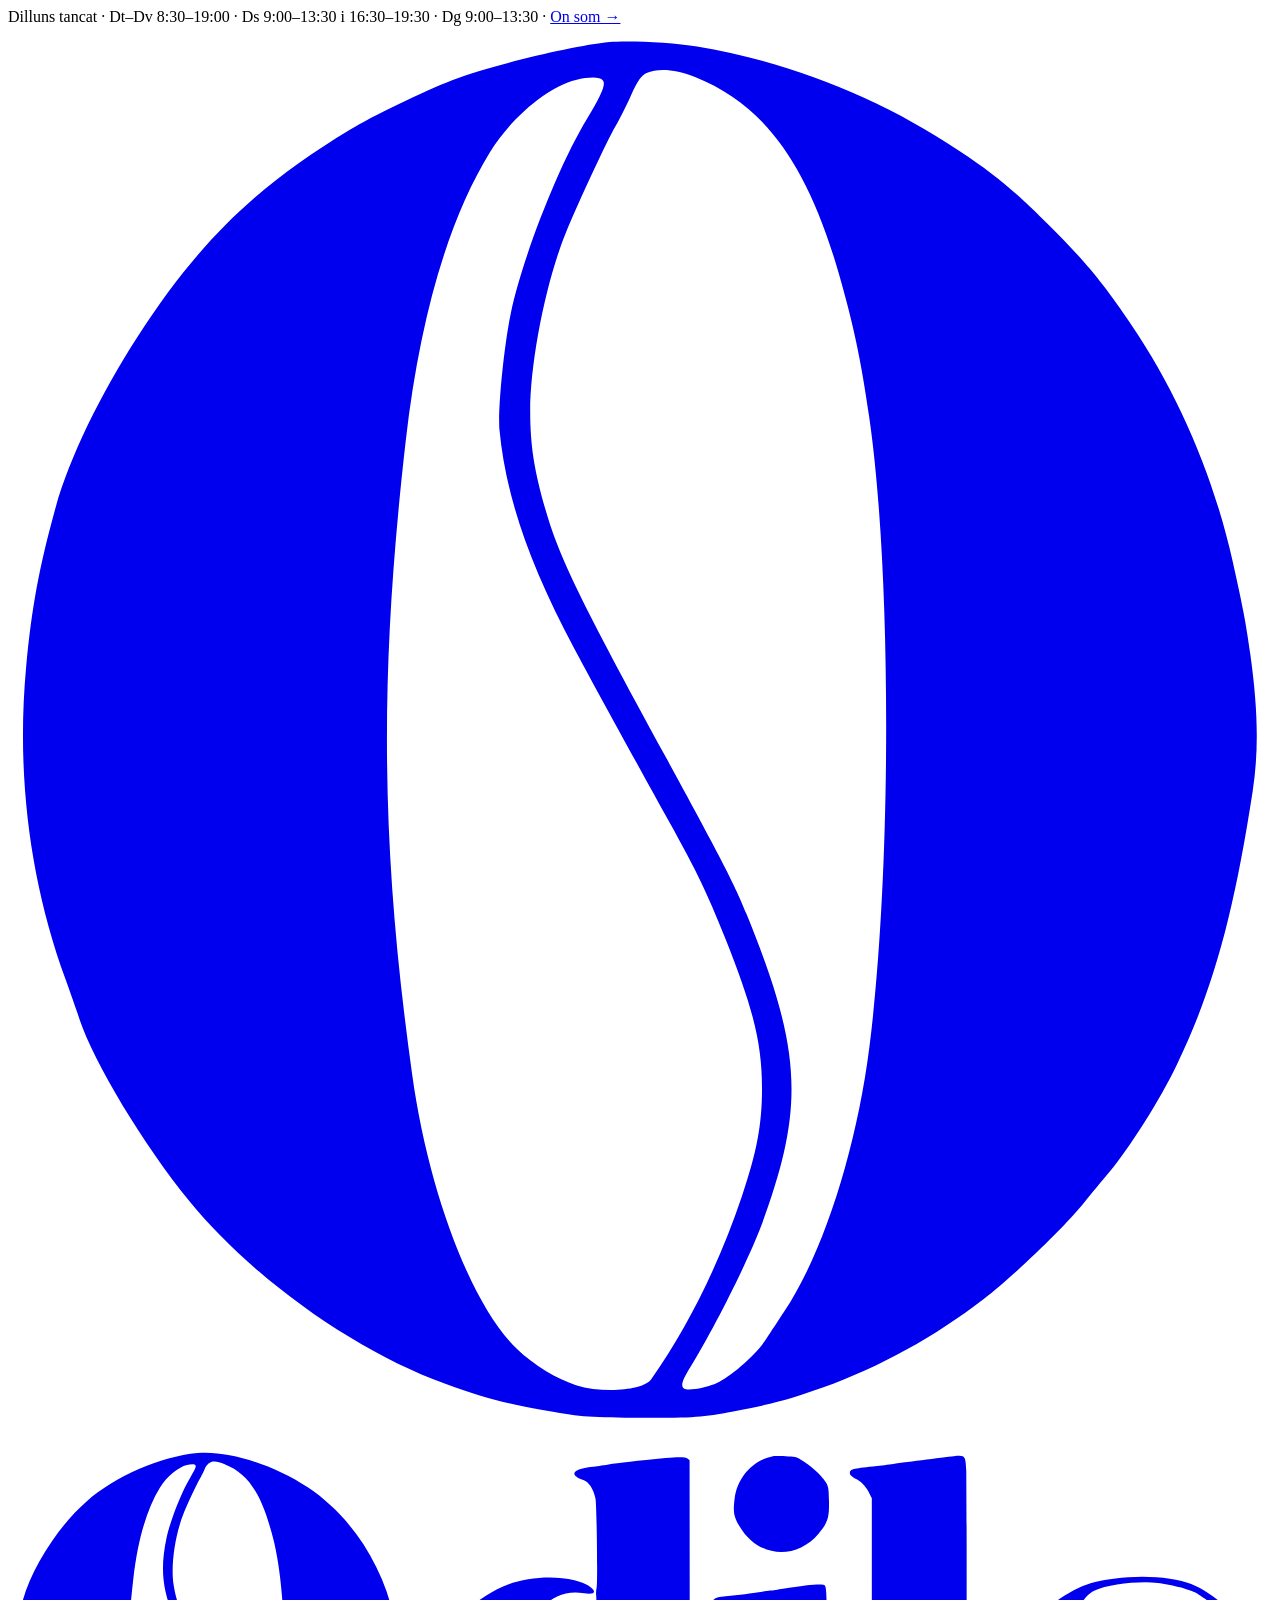
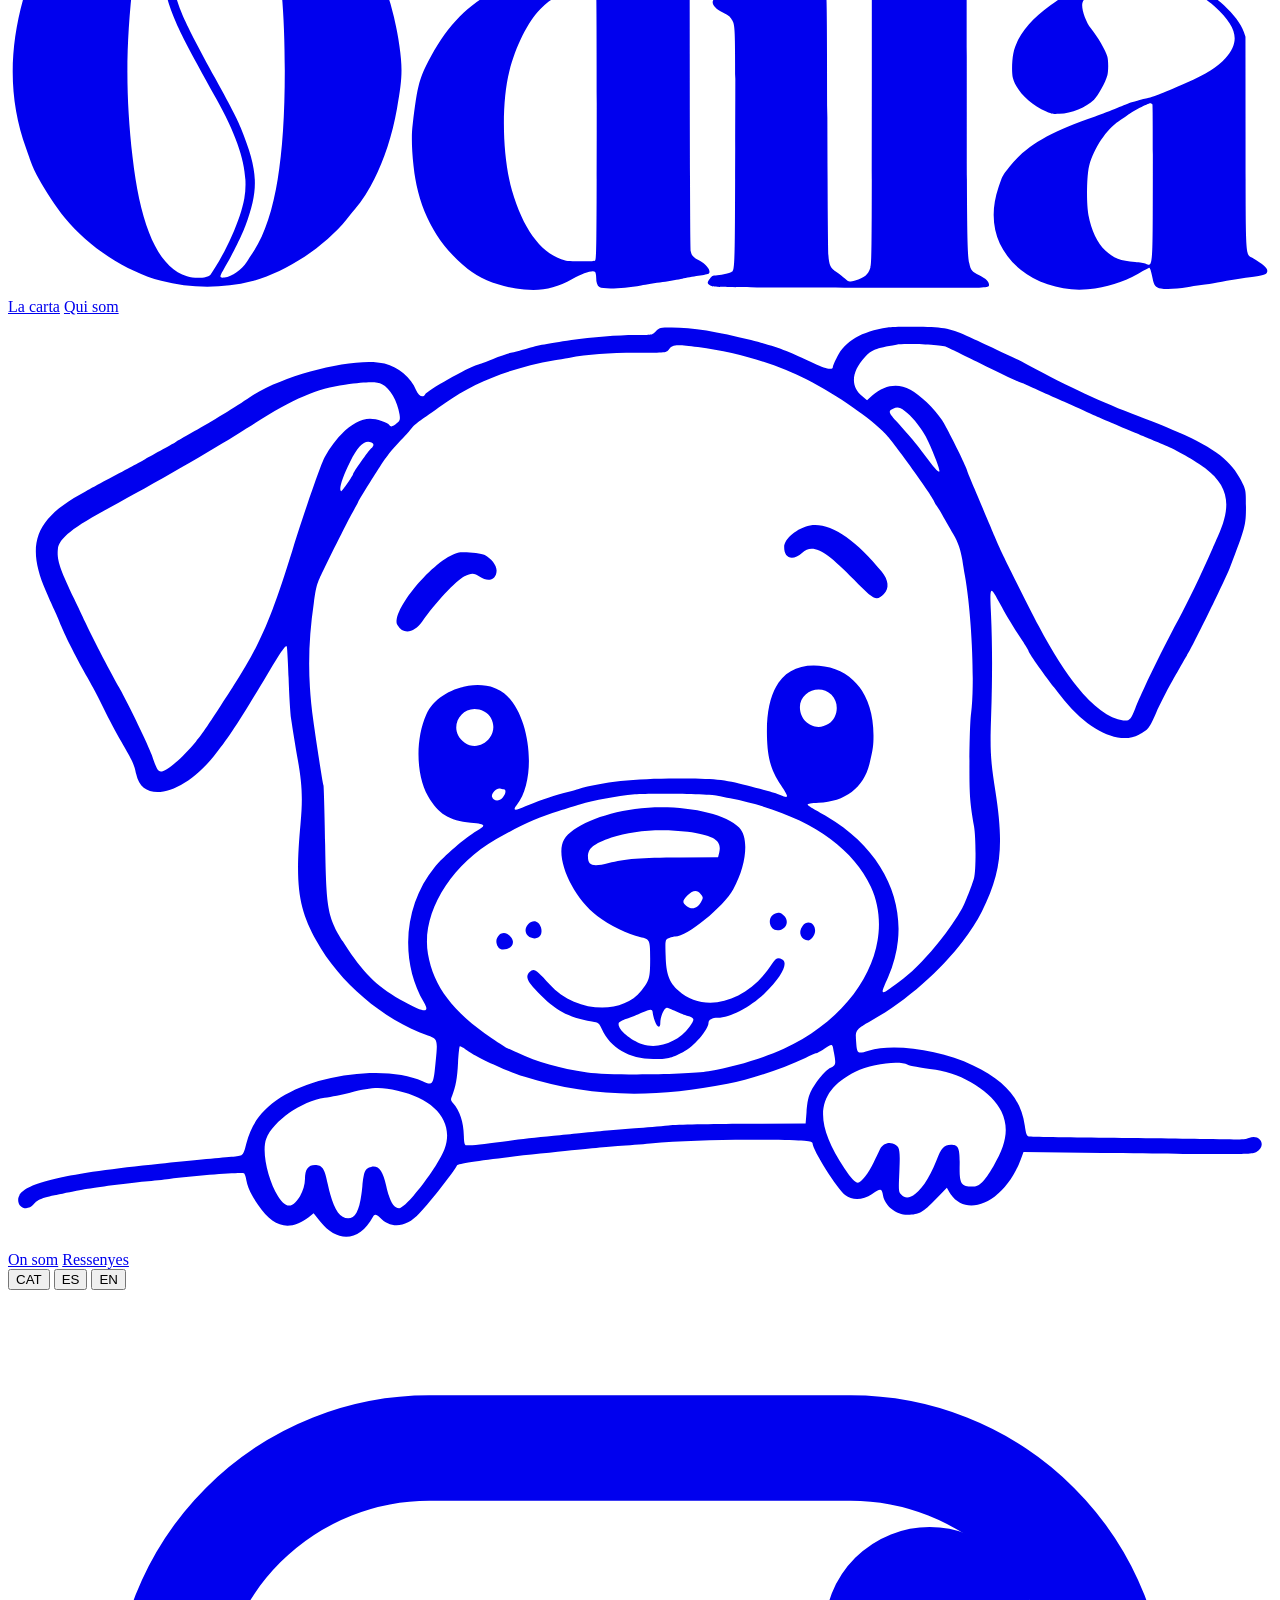
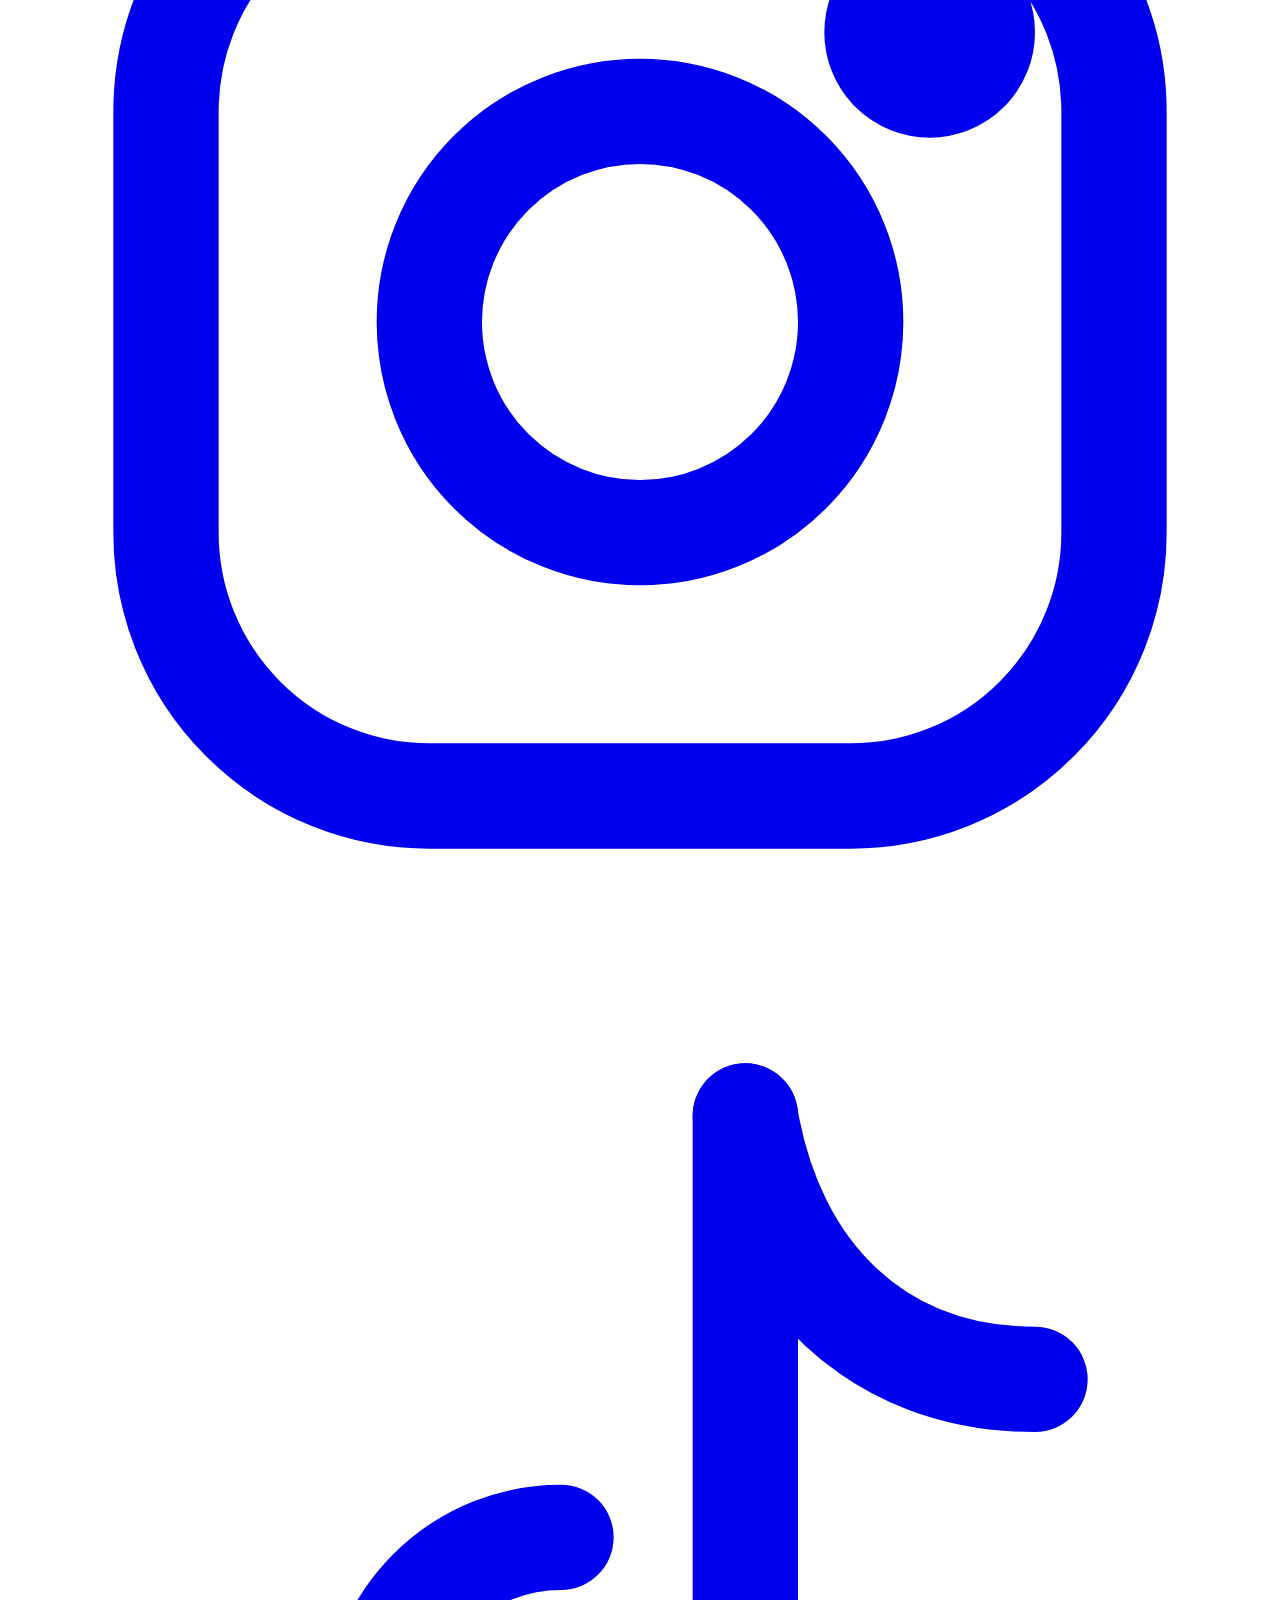
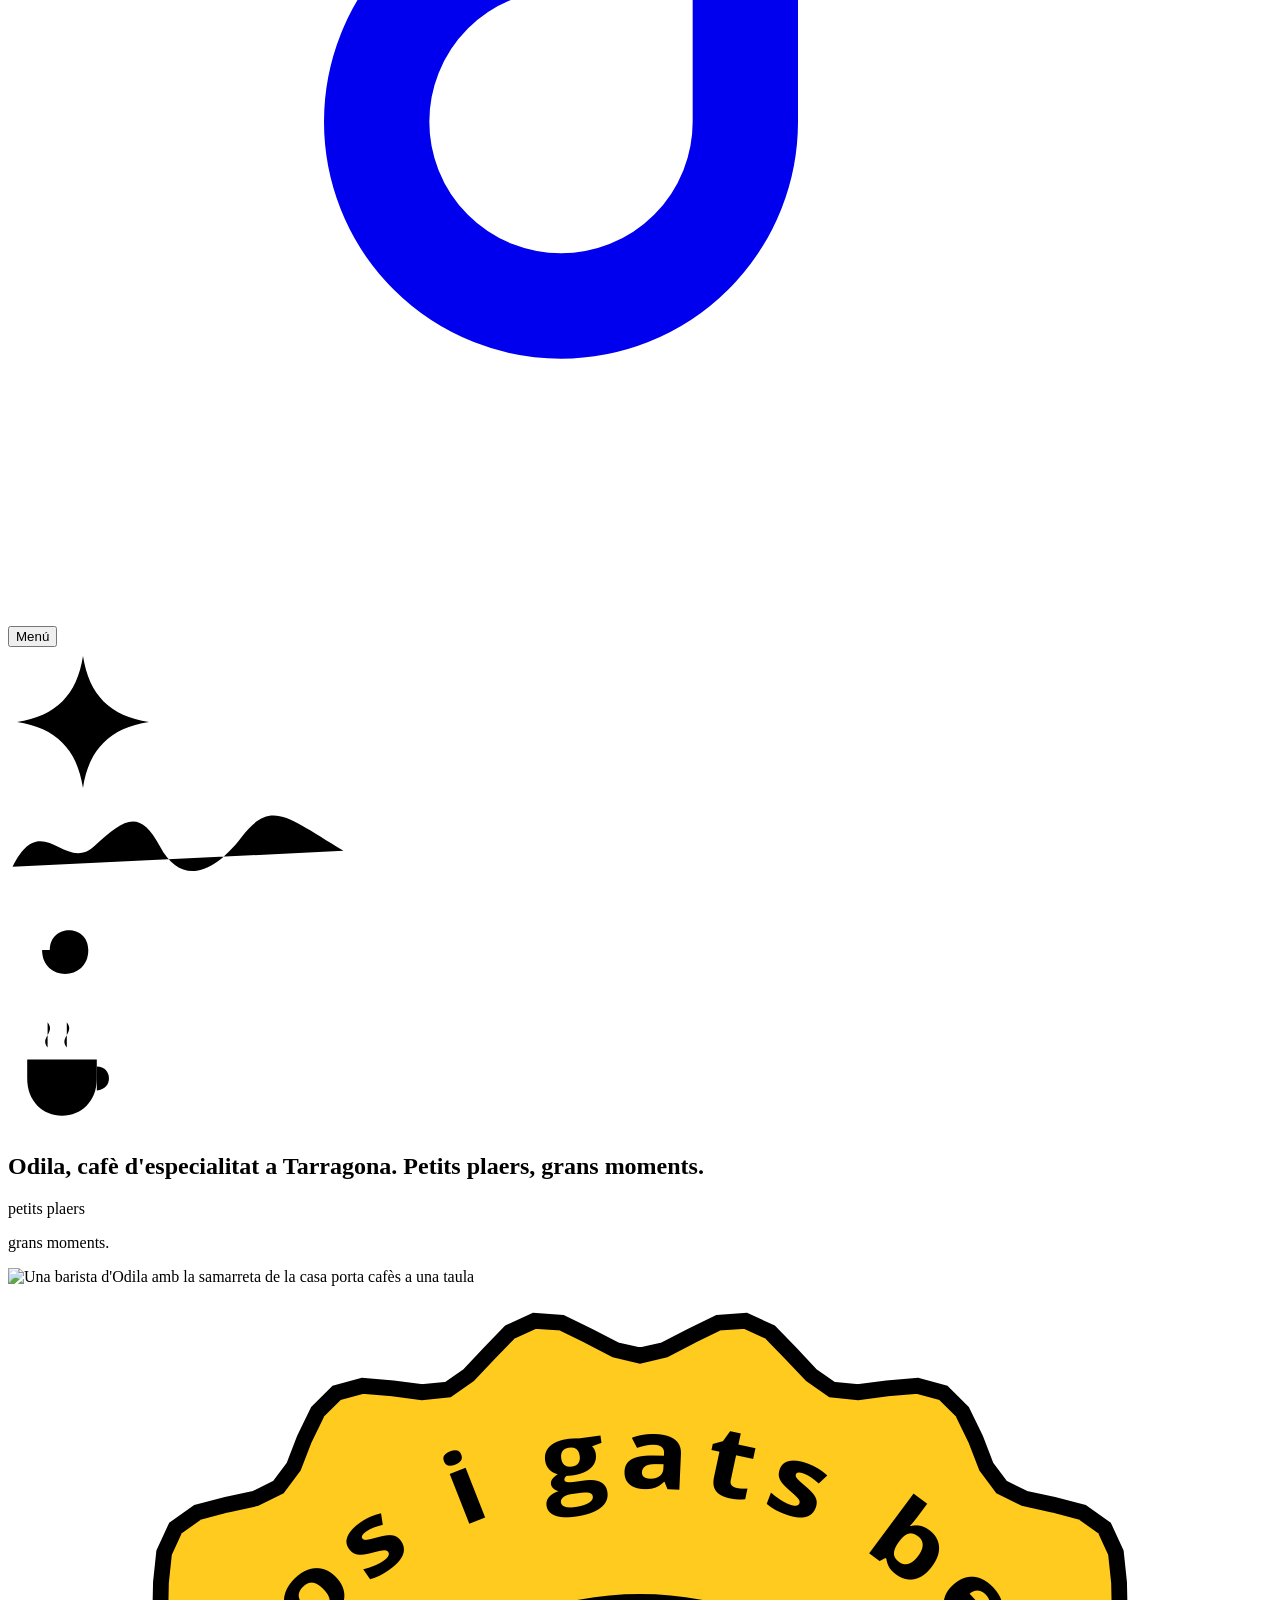
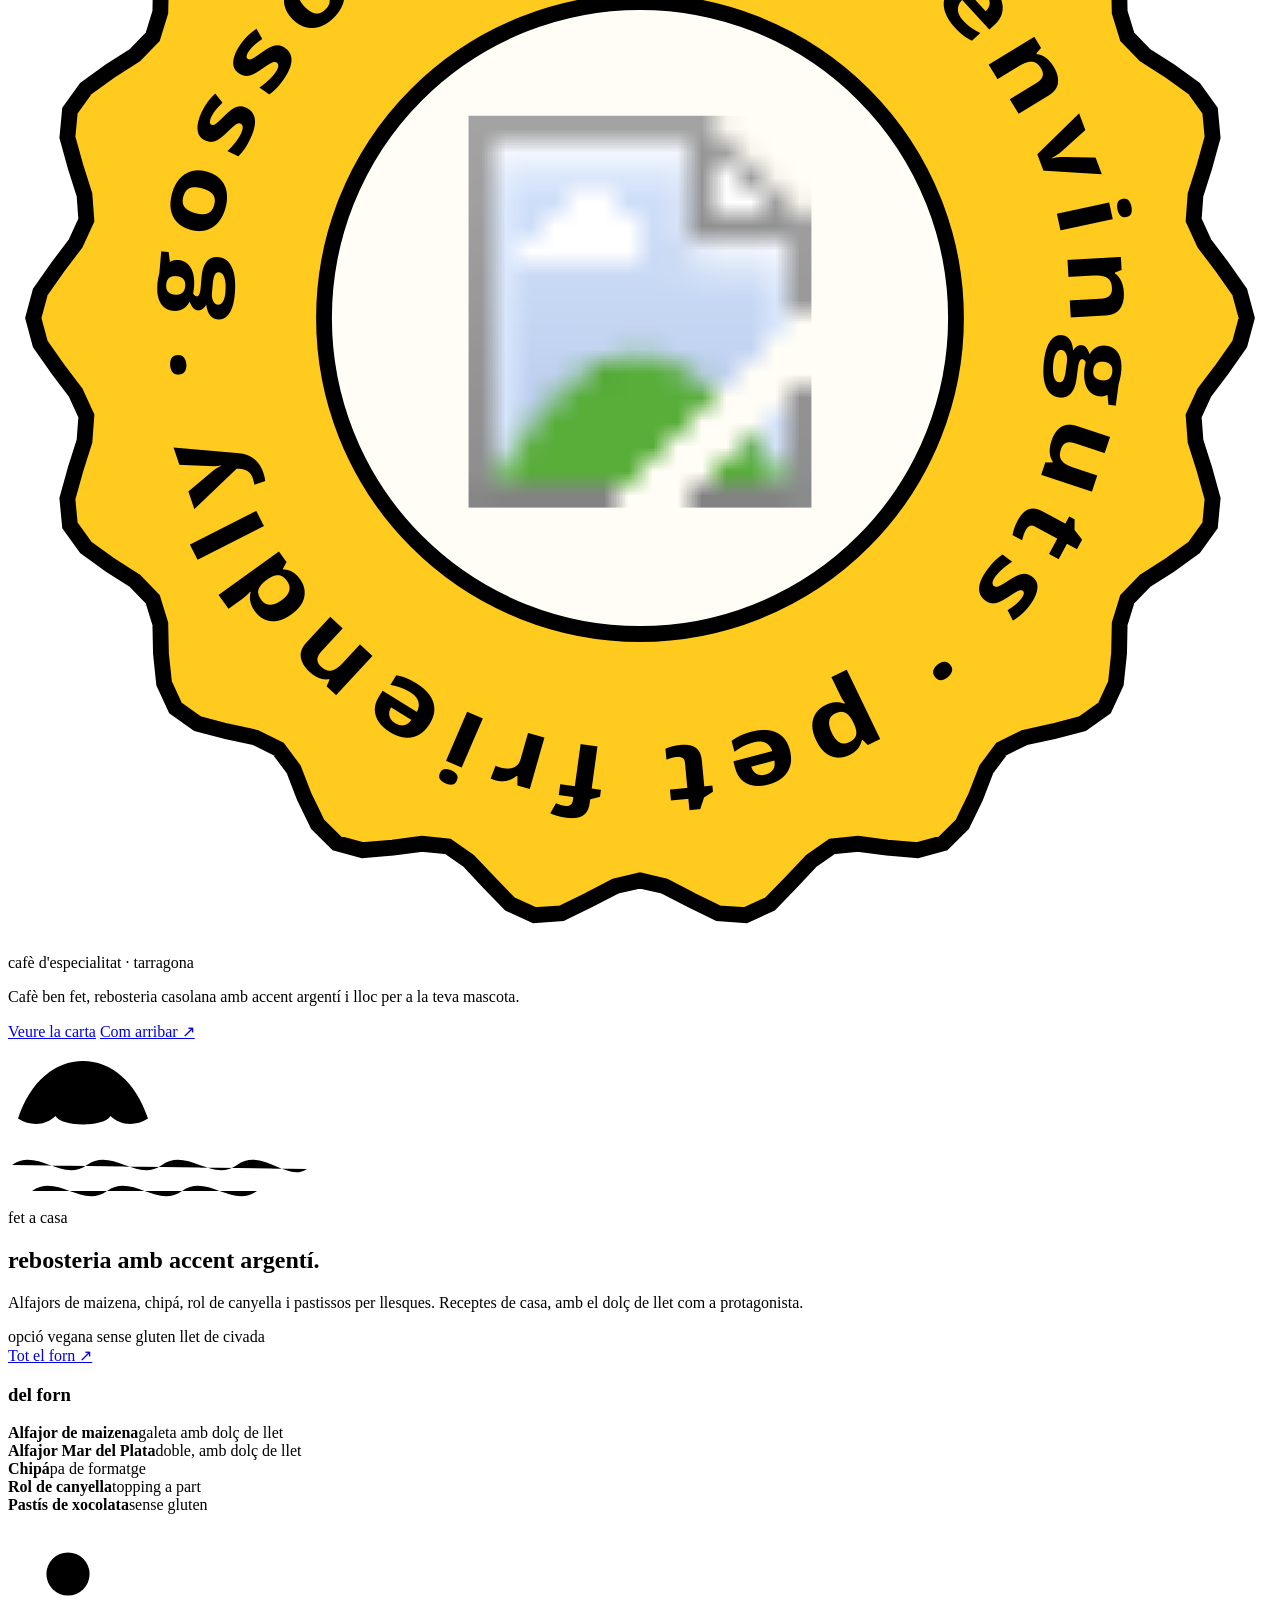
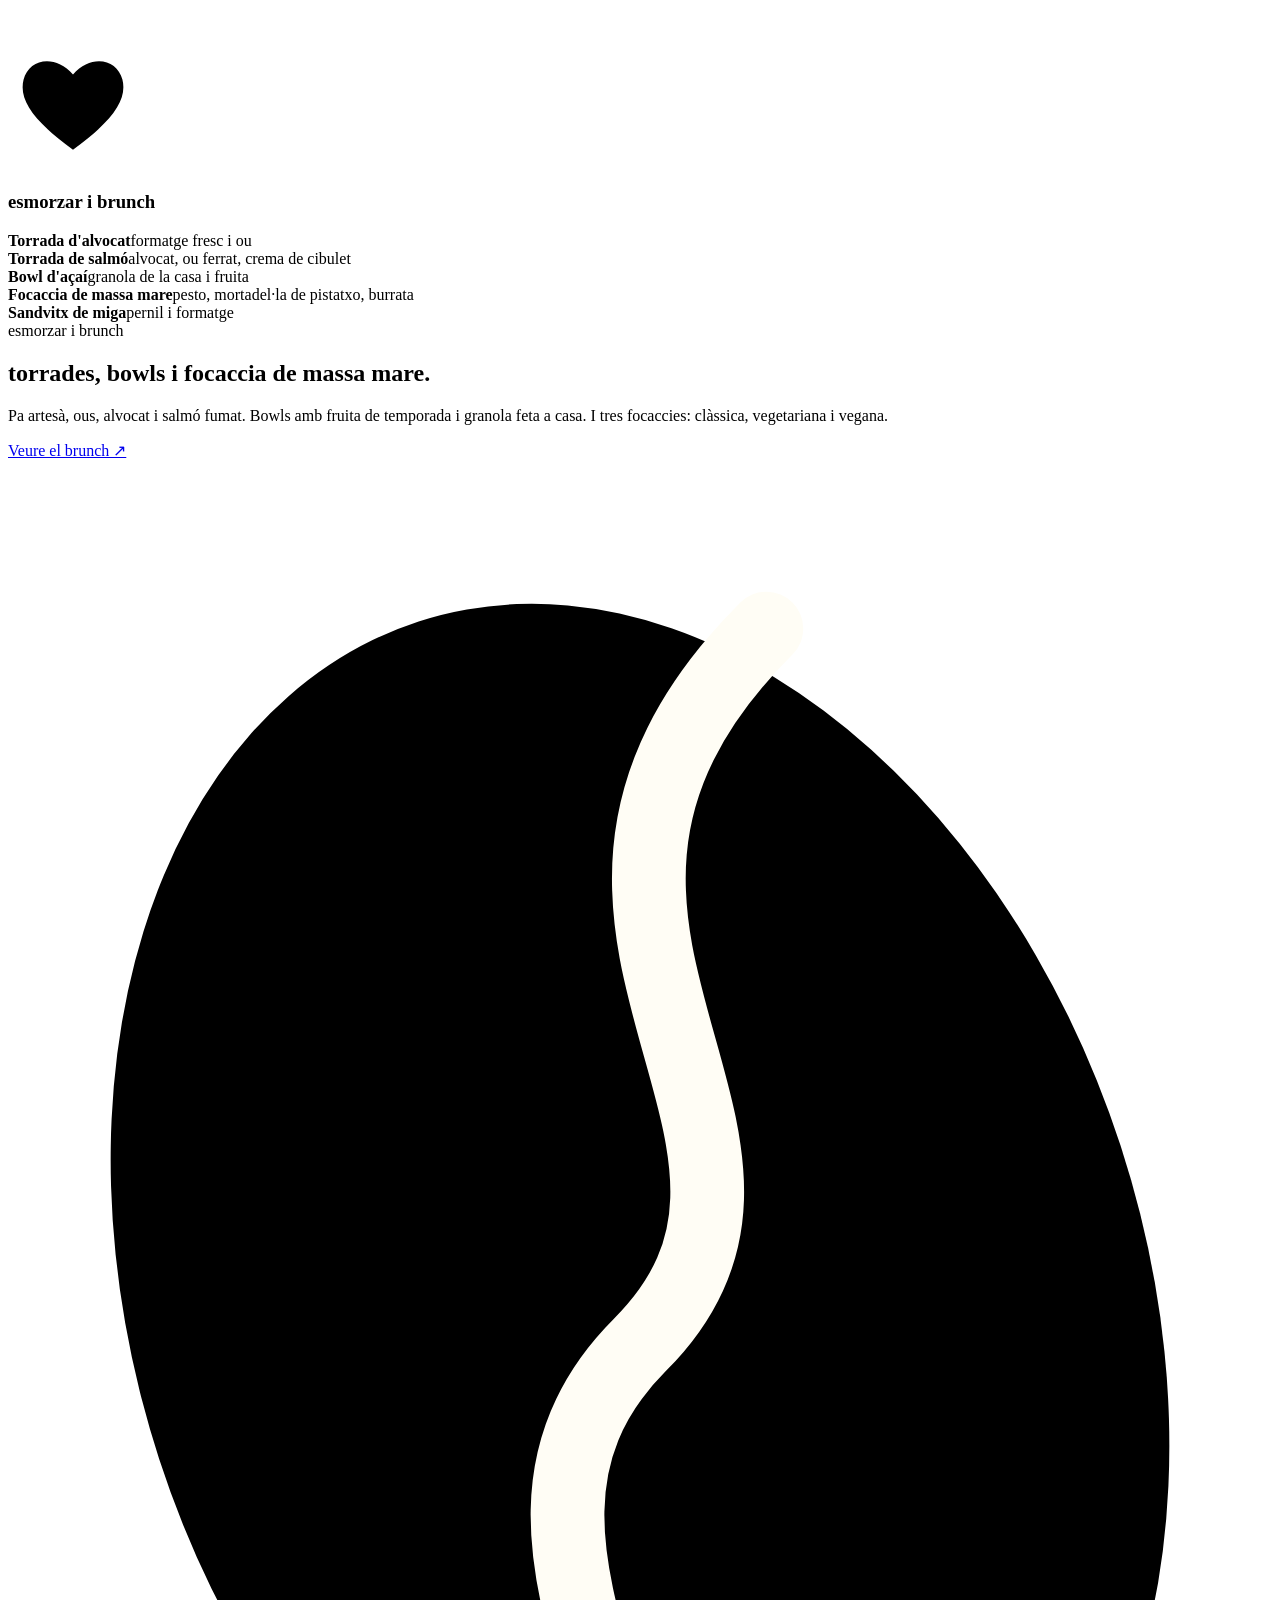
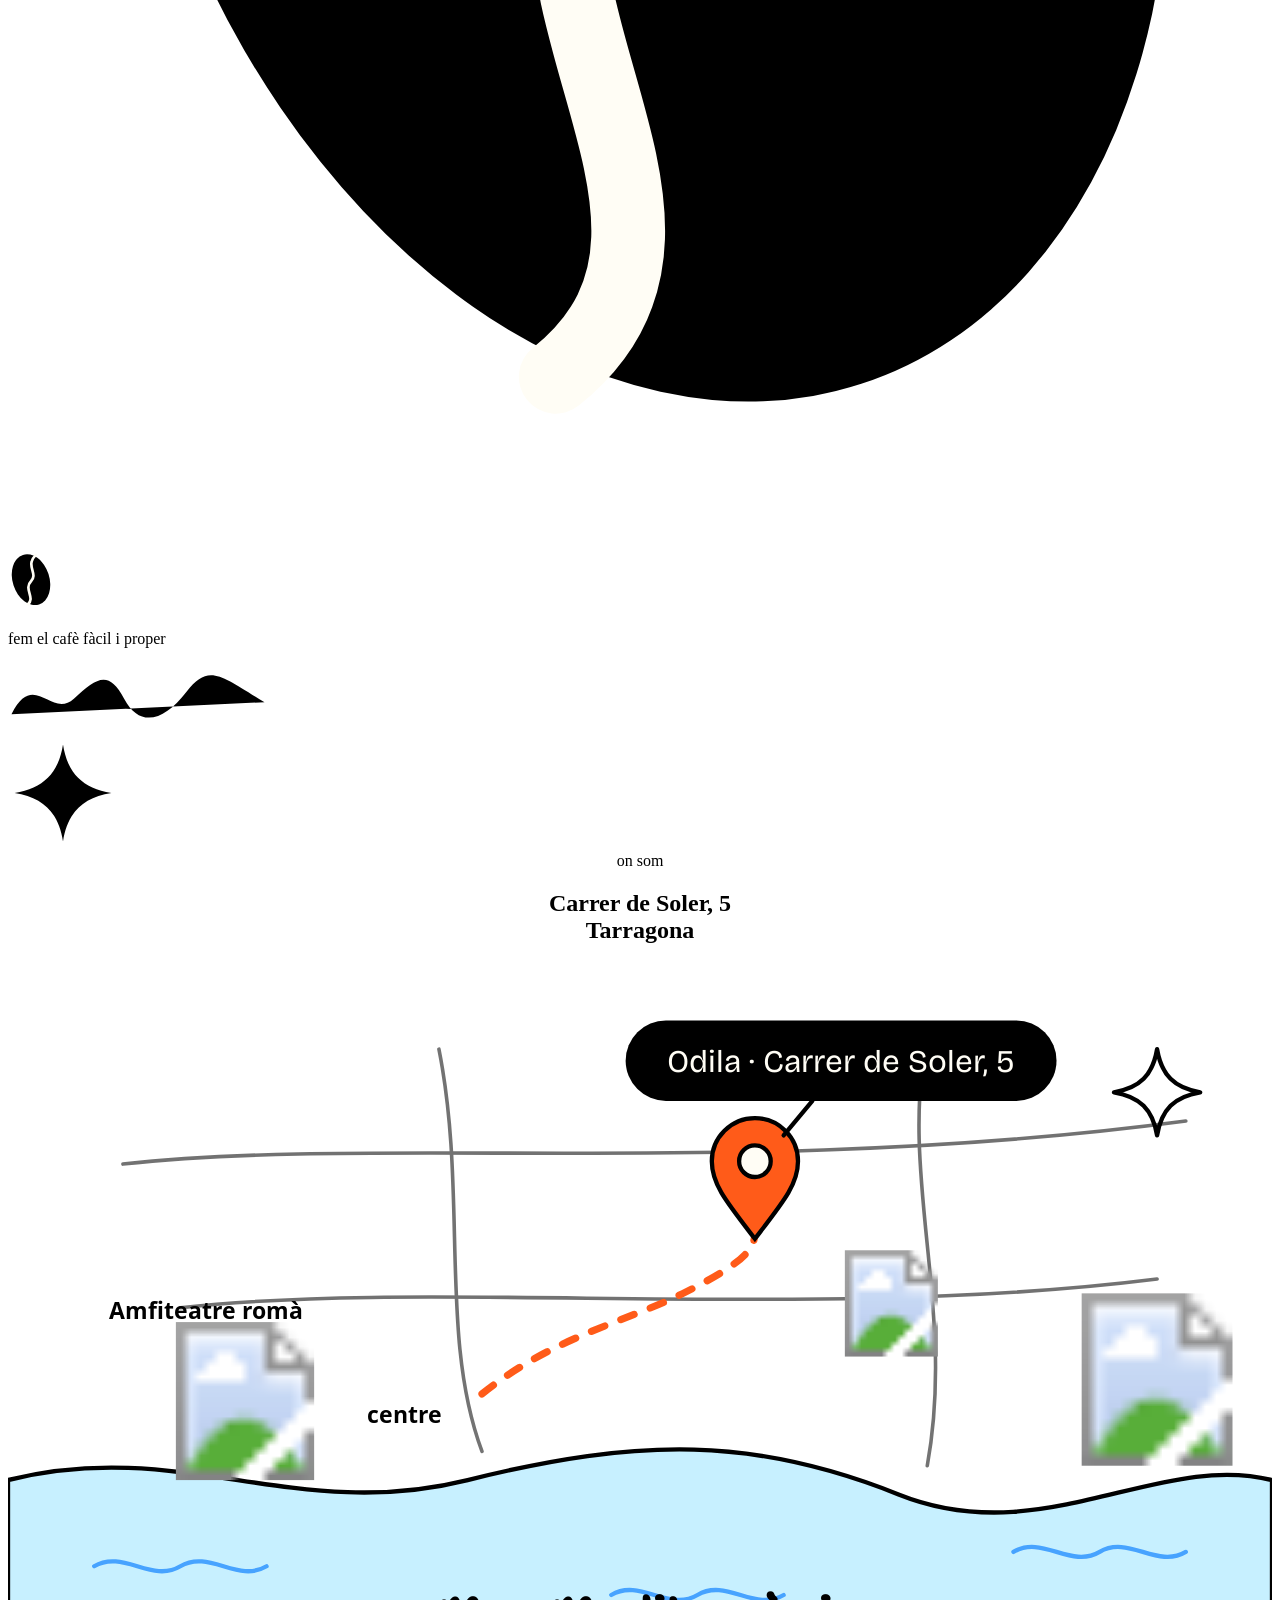
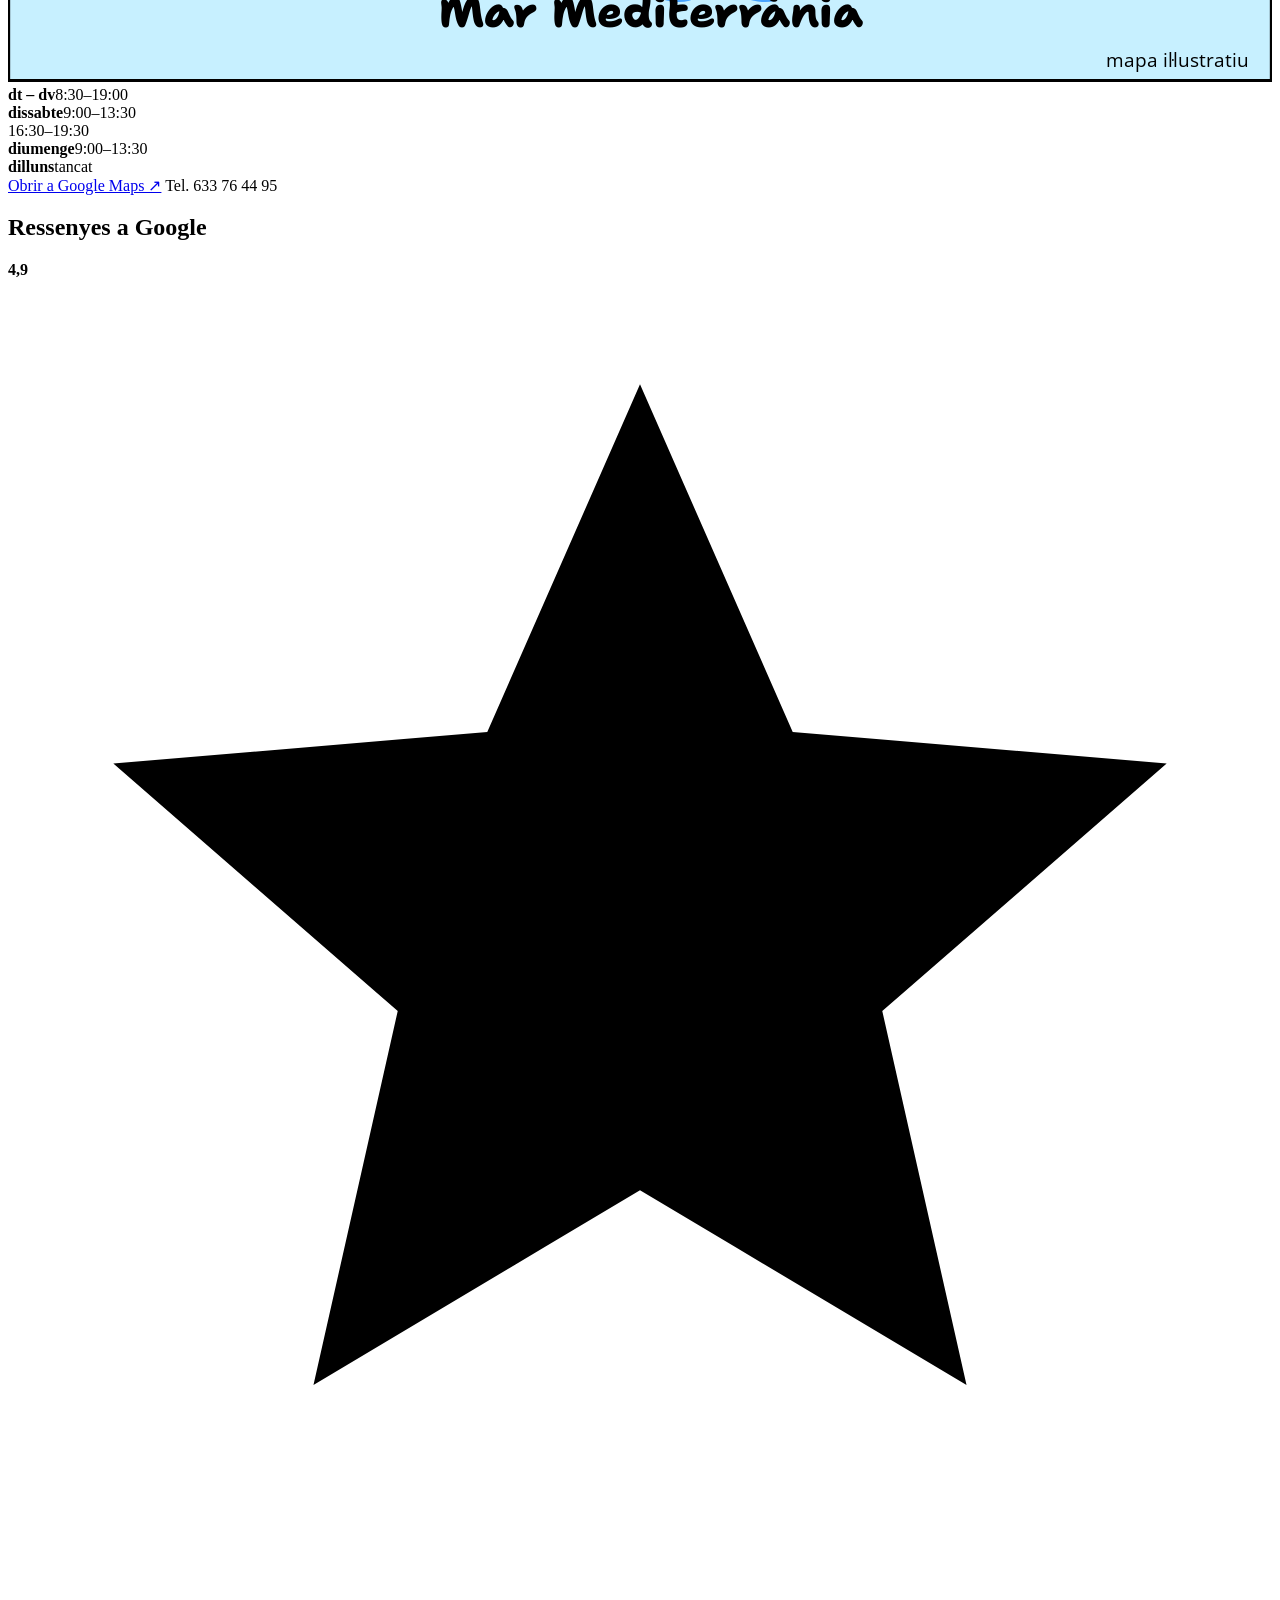
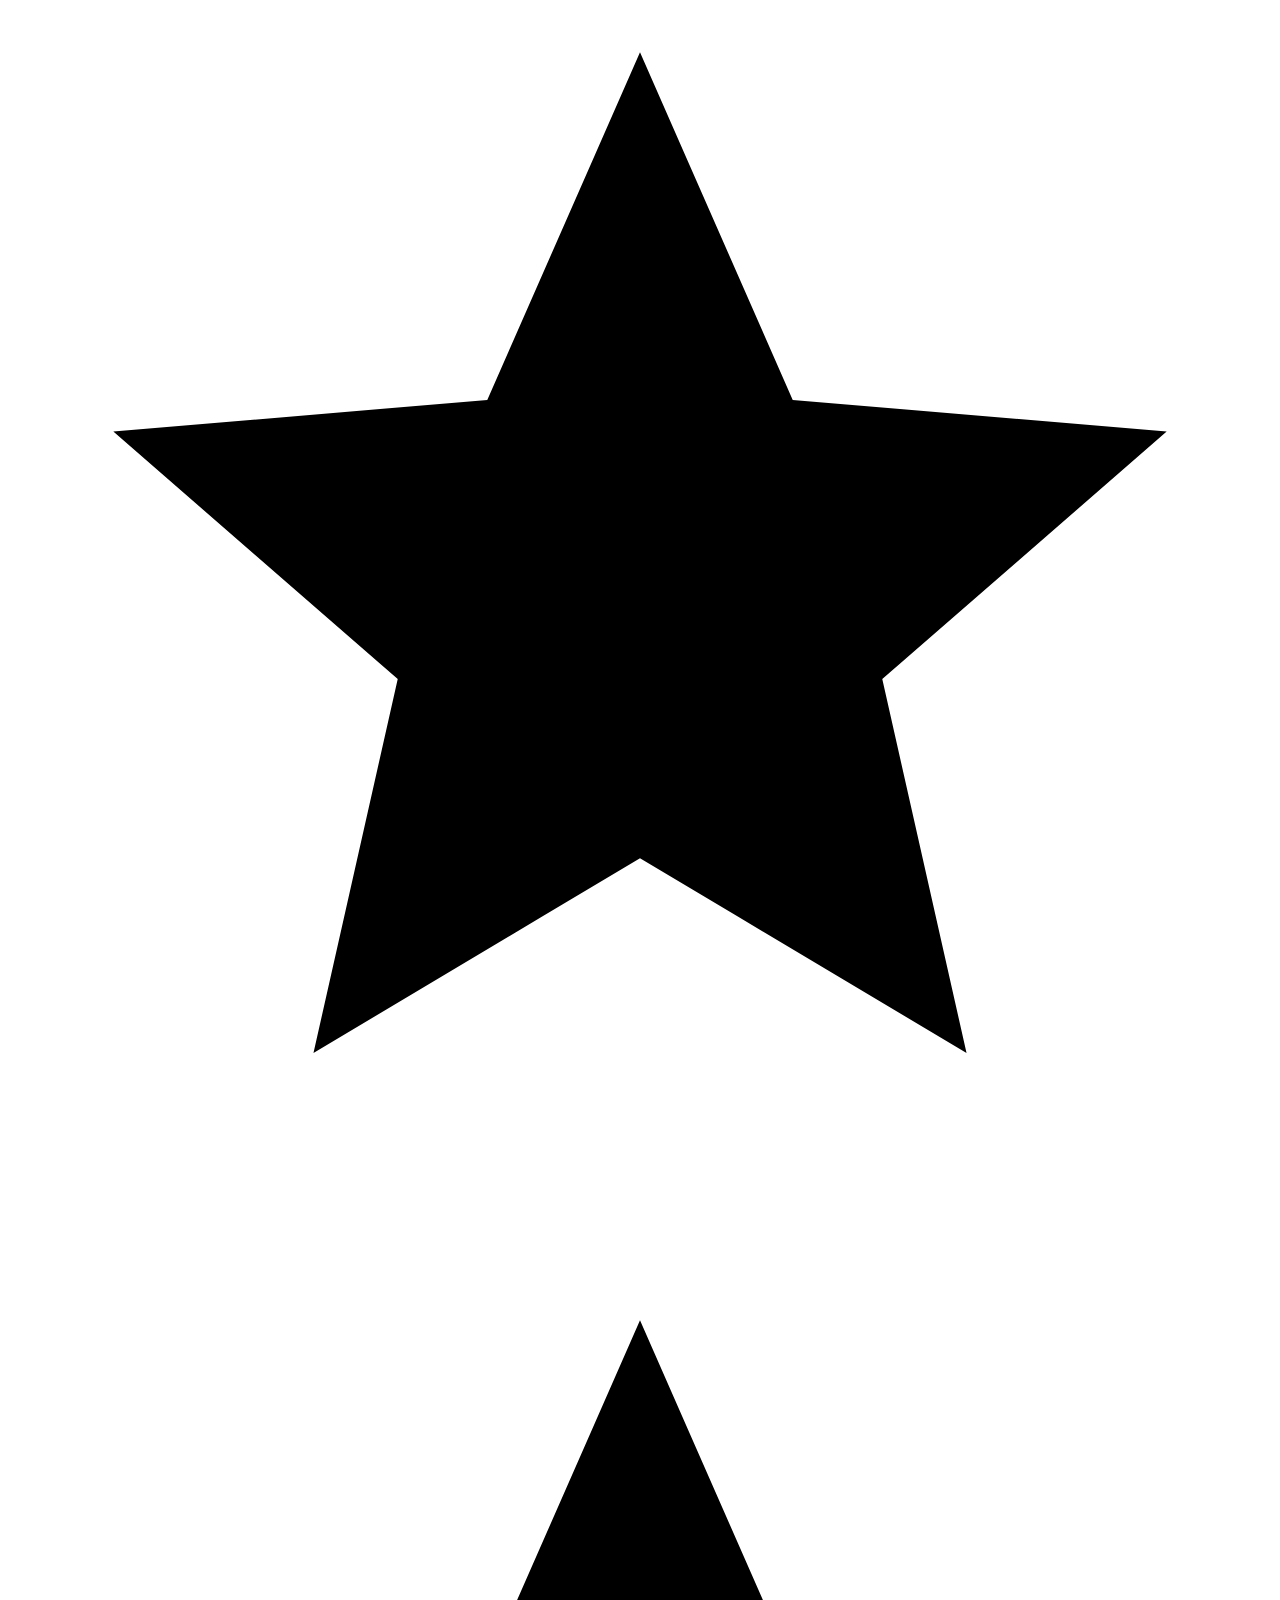
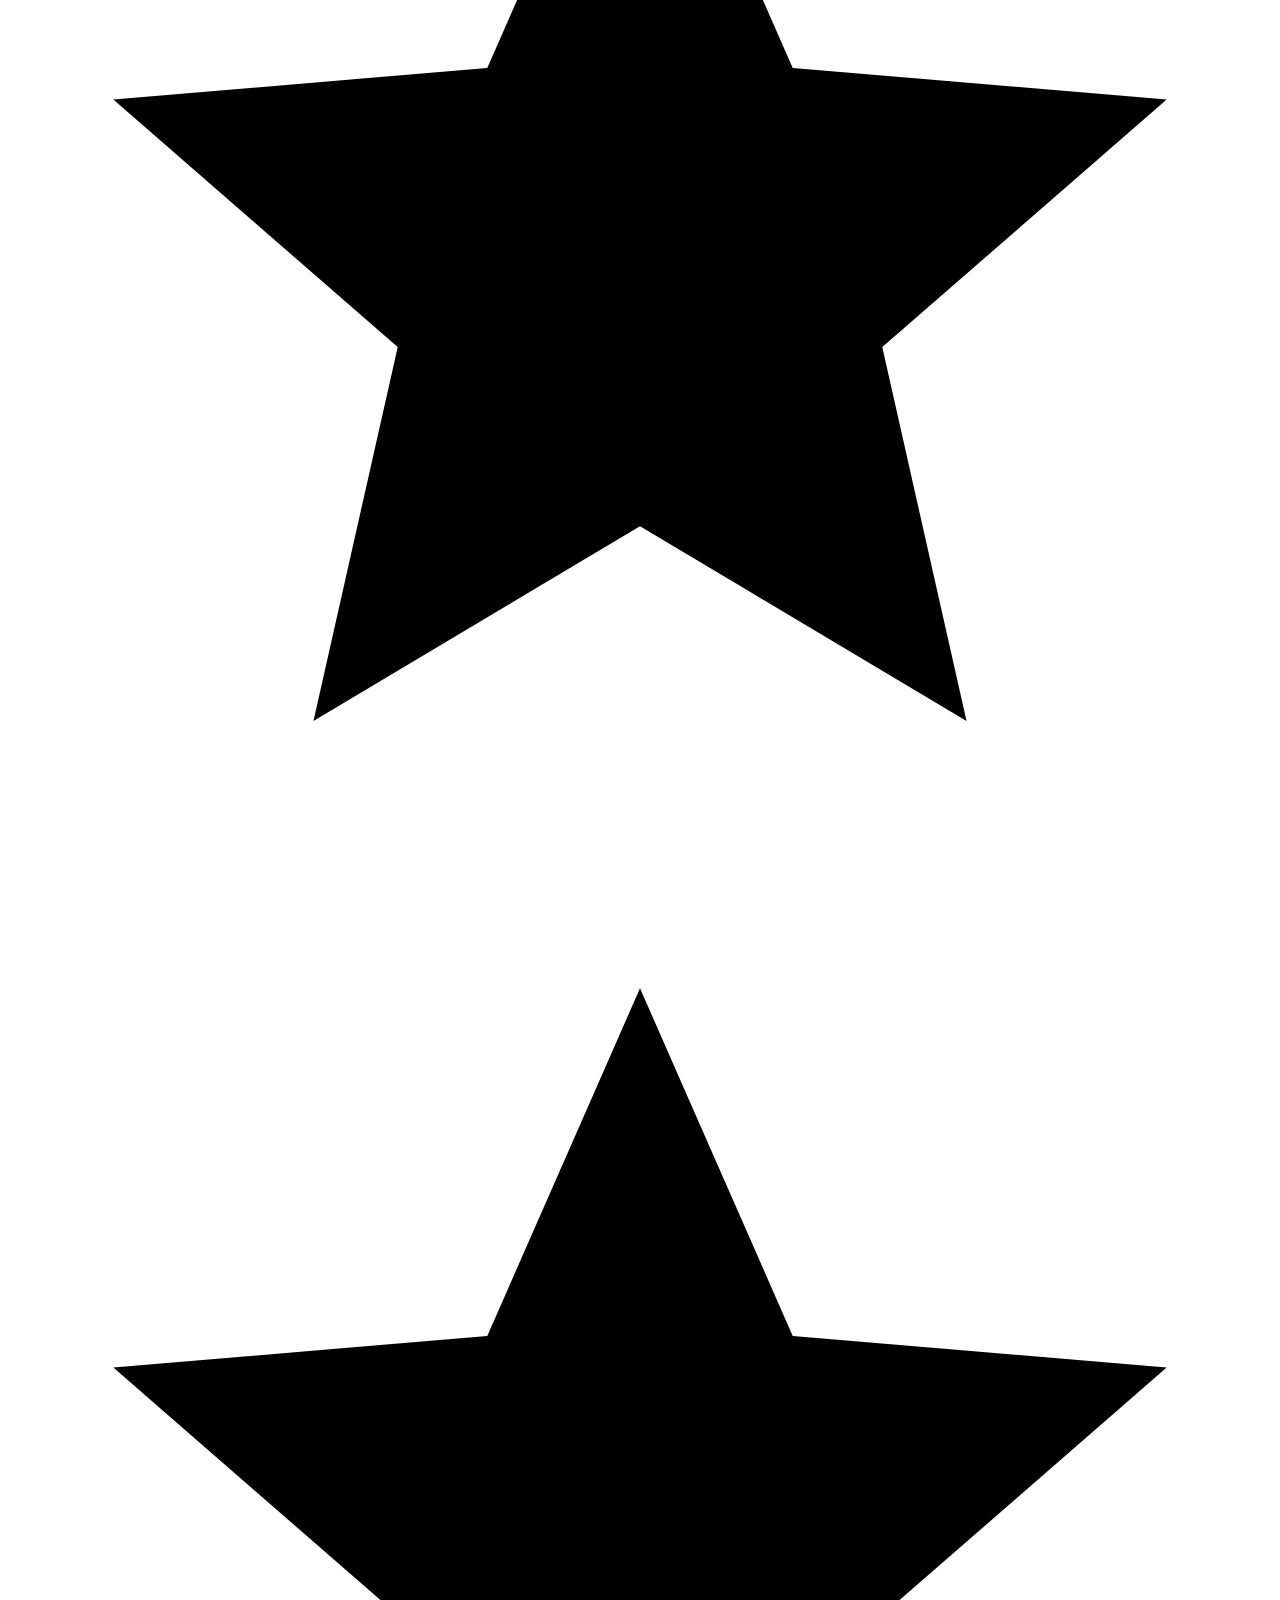
==== index.html @ f41c45eb "Add files via upload" ====
<!doctype html>
<html lang="ca">
<head>
<meta charset="utf-8">
<meta name="viewport" content="width=device-width, initial-scale=1, viewport-fit=cover">
<title>Odila Specialty Coffee</title>
<meta name="claude:viewport-fit-sides" content="cover">
<meta name="description" content="Cafè d'especialitat a Tarragona. Rebosteria casolana amb accent argentí, brunch i pet friendly. Carrer de Soler, 5.">
<link rel="preconnect" href="https://fonts.googleapis.com"><link rel="preconnect" href="https://fonts.gstatic.com" crossorigin><link rel="stylesheet" href="https://fonts.googleapis.com/css2?family=Bricolage+Grotesque:opsz,wght@12..96,300..700&family=Open+Sans:wght@400;600;700&family=Shantell+Sans:wght@500;700;800&display=swap">
<link rel="stylesheet" href="assets/site.css">
<meta property="og:title" content="Odila Specialty Coffee">
<meta property="og:description" content="Cafè d'especialitat a Tarragona. Rebosteria casolana amb accent argentí, brunch i pet friendly. Carrer de Soler, 5.">
</head>
<body>
<div class="announce" data-i18n="announce">Dilluns tancat · Dt–Dv 8:30–19:00 · Ds 9:00–13:30 i 16:30–19:30 · Dg 9:00–13:30 · <a href="index.html#on-som">On som →</a></div>
<header class="header">
  <div class="header__row">
    <a class="pill logo-pill" href="index.html" aria-label="Odila, inici">
      <span class="logo-dot" aria-hidden="true"><svg aria-hidden="true" focusable="false"  version="1.0" xmlns="http://www.w3.org/2000/svg"
  viewBox="0 0 518.000000 581.000000">
<g transform="translate(0.000000,581.000000) scale(0.100000,-0.100000)"
fill="currentColor" stroke="none">
<path d="M2465 5744 c-151 -15 -494 -98 -645 -156 -111 -43 -330 -148 -419
-203 -384 -232 -619 -461 -868 -845 -156 -241 -282 -502 -337 -700 -68 -246
-99 -412 -122 -660 -40 -438 15 -873 161 -1275 20 -55 46 -129 58 -165 59
-178 263 -515 450 -745 256 -314 678 -616 1049 -749 166 -60 241 -80 423 -112
134 -24 175 -27 385 -28 215 0 246 2 372 26 178 35 229 49 367 98 232 83 459
208 661 364 123 95 327 291 408 391 31 39 78 95 103 125 86 103 210 299 279
443 150 313 233 615 311 1122 25 165 22 333 -10 561 -19 135 -28 180 -72 379
-78 349 -221 684 -415 970 -120 178 -189 260 -341 412 -141 140 -215 202 -364
301 -325 218 -696 365 -1075 428 -98 16 -282 25 -359 18z m353 -144 c281 -113
457 -354 587 -805 59 -205 91 -354 124 -585 93 -637 93 -1864 1 -2585 -54
-423 -191 -848 -349 -1083 -21 -32 -54 -82 -74 -113 -42 -64 -143 -153 -204
-181 -22 -10 -62 -21 -87 -24 -64 -9 -69 10 -20 89 98 159 241 445 292 583
178 484 167 712 -61 1274 -50 124 -96 212 -332 645 -352 646 -435 816 -490
1005 -48 164 -65 270 -65 410 0 208 65 533 145 730 52 127 169 378 205 440 15
25 43 81 63 125 27 60 43 83 64 92 49 21 119 15 201 -17z m-380 -13 c13 -15
-6 -61 -65 -157 -115 -188 -266 -573 -312 -795 -29 -138 -54 -398 -47 -479 25
-268 121 -549 306 -896 72 -135 268 -492 389 -710 115 -206 158 -297 229 -475
117 -292 152 -436 152 -619 0 -148 -21 -260 -82 -441 -94 -279 -221 -536 -372
-751 -32 -46 -197 -59 -308 -24 -76 23 -174 83 -242 148 -186 178 -363 642
-430 1127 -129 927 -136 1634 -26 2595 58 506 175 906 345 1183 88 143 239
269 352 296 56 13 99 13 111 -2z"/>
</g>
</svg></span>
      <svg role="img" aria-label="Odila" version="1.0" xmlns="http://www.w3.org/2000/svg"
  viewBox="0 0 1644.000000 581.000000">
<g transform="translate(0.000000,581.000000) scale(0.100000,-0.100000)"
fill="currentColor" stroke="none">
<path d="M2465 5744 c-491 -48 -1058 -295 -1443 -629 -353 -304 -708 -854
-826 -1275 -192 -690 -179 -1336 39 -1935 20 -55 46 -129 58 -165 59 -178 263
-515 450 -745 304 -373 790 -690 1249 -815 371 -100 802 -103 1175 -6 441 115
945 444 1241 811 31 39 78 95 103 125 255 303 454 780 548 1310 70 394 74 515
32 816 -19 135 -28 180 -72 379 -156 697 -565 1312 -1120 1683 -443 297 -1045
484 -1434 446z m353 -144 c312 -125 482 -387 631 -968 100 -391 151 -970 151
-1722 0 -1189 -134 -1943 -419 -2368 -21 -32 -54 -82 -74 -113 -68 -104 -192
-192 -291 -205 -64 -9 -69 10 -20 89 98 159 241 445 292 583 178 484 167 712
-61 1274 -50 124 -96 212 -332 645 -421 772 -496 940 -541 1215 -40 243 18
652 131 930 52 127 169 378 205 440 15 25 43 81 63 125 52 116 116 134 265 75z
m-380 -13 c13 -15 -6 -61 -65 -157 -115 -188 -266 -573 -312 -795 -80 -384
-57 -642 89 -1010 86 -213 174 -383 559 -1075 314 -564 424 -956 365 -1295
-47 -270 -242 -711 -438 -991 -32 -46 -197 -59 -308 -24 -368 113 -604 631
-708 1550 -92 817 -90 1448 10 2320 58 506 175 906 345 1183 88 143 239 269
352 296 56 13 99 13 111 -2z"/>
<path d="M9950 5704 c-261 -50 -465 -275 -499 -549 -22 -182 -13 -233 65 -365
239 -404 728 -447 1029 -91 118 141 138 204 133 429 -4 198 -6 205 -123 336
-77 86 -230 199 -305 226 -36 12 -254 22 -300 14z"/>
<path d="M12300 5703 c-130 -14 -707 -88 -810 -103 -69 -10 -177 -23 -240 -30
-263 -26 -300 -36 -300 -84 0 -27 14 -40 94 -87 66 -38 126 -107 165 -189 l26
-55 0 -2370 c0 -2270 -1 -2373 -18 -2430 -29 -93 -77 -134 -199 -169 -79 -23
-87 -21 -133 24 -23 22 -70 59 -105 83 -84 55 -99 86 -110 225 -5 59 -11 861
-13 1783 -5 1783 -3 1710 -53 1729 -39 15 -235 -4 -524 -50 -63 -10 -140 -22
-170 -25 -30 -4 -107 -15 -170 -25 -109 -17 -313 -42 -462 -55 -159 -15 -148
-125 20 -206 68 -33 88 -48 111 -84 55 -86 53 -40 49 -1686 -4 -1650 -2 -1579
-55 -1608 -31 -16 -150 -41 -198 -41 -38 0 -47 -4 -74 -39 -46 -58 -41 -75 29
-101 28 -11 217 -14 950 -16 503 -1 1289 -3 1745 -4 862 -3 905 -2 905 37 0
42 -43 84 -127 125 -97 47 -110 63 -130 156 -29 137 -33 458 -33 2692 0 1251
-3 2340 -7 2420 -9 192 -15 199 -163 183z"/>
<path d="M8555 5679 c-368 -35 -621 -64 -745 -84 -80 -13 -172 -27 -205 -30
-262 -29 -317 -106 -122 -171 72 -24 131 -115 158 -242 16 -81 30 -1103 15
-1161 -8 -33 -10 -71 -5 -113 4 -34 7 -818 6 -1741 -2 -1565 -3 -1679 -19
-1691 -12 -9 -68 -12 -195 -11 -163 1 -184 3 -248 26 -278 100 -500 410 -640
894 -125 435 -141 1125 -35 1547 83 329 242 648 405 813 179 181 343 240 569
205 232 -36 124 109 -127 170 -316 77 -738 28 -1012 -119 -371 -198 -632 -463
-848 -860 -158 -291 -179 -370 -243 -891 -18 -139 -14 -318 11 -550 59 -560
297 -1010 705 -1335 178 -142 457 -244 733 -267 241 -21 408 16 627 137 145
81 274 120 296 90 8 -10 14 -42 14 -70 0 -65 14 -106 42 -124 51 -32 310 -22
543 20 61 10 187 31 280 44 94 14 208 34 255 44 47 10 141 27 209 37 69 11
130 24 137 31 31 31 -31 117 -118 163 -90 48 -105 64 -118 124 -7 35 -11 847
-13 2569 l-2 2519 -24 19 c-26 21 -117 24 -286 8z"/>
<path d="M14570 4129 c-476 -38 -639 -97 -1011 -365 -276 -199 -444 -417 -484
-629 -19 -96 -21 -255 -5 -316 45 -167 221 -345 434 -437 76 -33 84 -34 170
-30 158 9 350 87 451 185 52 50 151 230 174 318 14 52 14 189 0 240 -22 82
-126 260 -215 370 -68 84 -127 260 -110 328 13 54 87 129 161 163 171 79 560
126 820 99 165 -17 441 -90 506 -133 126 -82 173 -118 234 -173 296 -269 334
-456 139 -675 -103 -116 -242 -203 -514 -321 -328 -143 -442 -188 -505 -198
-38 -6 -86 -19 -200 -53 -27 -8 -113 -42 -190 -75 -77 -33 -205 -82 -285 -109
-593 -201 -898 -380 -1117 -657 -89 -113 -90 -115 -141 -266 -141 -419 -40
-796 289 -1072 216 -181 582 -287 874 -253 258 30 440 87 655 204 76 42 141
76 144 76 10 0 24 -44 42 -132 20 -101 38 -123 111 -138 61 -13 214 -6 338 16
44 8 127 21 185 29 58 9 152 24 210 35 156 29 345 59 473 75 125 16 163 28
173 57 15 48 -19 81 -198 191 -83 51 -80 -1 -82 1527 l-1 1345 -21 62 c-74
215 -386 499 -684 623 -181 76 -526 113 -820 89z m315 -1656 c4 -10 6 -412 5
-893 -1 -1265 3 -1215 -91 -1176 -19 8 -81 17 -139 21 -187 13 -286 51 -388
149 -104 100 -182 264 -219 460 -29 156 -24 523 10 648 59 223 228 475 384
575 32 20 82 55 112 77 65 49 268 155 297 156 12 0 25 -8 29 -17z"/>
</g>
</svg>
    </a>
    <nav class="pill nav" aria-label="Principal">
      <a href="carta.html" data-i18n="nav_menu" >La carta</a>
      <a href="index.html#qui-som" data-i18n="nav_about">Qui som</a>
      <a class="mascot" href="index.html#pets" aria-label="Pet friendly"><svg aria-hidden="true" focusable="false"  version="1.0" xmlns="http://www.w3.org/2000/svg"
 viewBox="0 0 996.000000 733.000000">
<g transform="translate(0.000000,733.000000) scale(0.100000,-0.100000)"
fill="currentColor" stroke="none">
<path d="M6930 7240 c-205 -31 -335 -107 -397 -233 -18 -36 -33 -70 -33 -76 0
-30 -52 -21 -147 24 -213 102 -295 133 -498 185 -263 68 -464 100 -625 100
-94 0 -97 -1 -125 -30 -29 -30 -29 -30 -164 -30 -131 0 -344 -17 -501 -40
-199 -30 -250 -39 -360 -70 -41 -11 -94 -25 -117 -30 -24 -5 -87 -27 -140 -49
-54 -21 -109 -42 -123 -46 -82 -24 -394 -201 -415 -235 -16 -27 -50 -9 -69 35
-40 98 -137 180 -249 210 -218 58 -803 -87 -1062 -265 -101 -69 -312 -199
-435 -267 -74 -42 -139 -79 -145 -83 -5 -4 -53 -31 -105 -60 -52 -29 -115 -64
-140 -78 -25 -14 -79 -43 -120 -65 -41 -22 -124 -67 -185 -100 -60 -33 -133
-73 -161 -87 -399 -211 -479 -413 -314 -790 17 -40 46 -104 64 -144 18 -39 43
-98 56 -131 31 -78 130 -272 207 -405 33 -58 90 -166 126 -240 36 -74 98 -191
138 -260 94 -163 104 -183 119 -259 49 -240 365 -167 613 142 119 149 194 264
426 652 105 176 137 222 147 212 4 -3 10 -115 15 -249 4 -133 13 -276 19 -318
15 -98 35 -224 54 -330 34 -192 39 -305 21 -501 -44 -479 -19 -664 125 -922
182 -329 520 -617 878 -747 78 -28 79 -32 62 -203 -18 -190 -21 -195 -103
-157 -271 127 -825 63 -1120 -129 -148 -97 -227 -202 -269 -361 -26 -101 -22
-97 -118 -105 -101 -9 -334 -31 -565 -55 -809 -83 -1115 -161 -1115 -285 0
-67 77 -89 122 -35 33 40 70 54 228 84 74 15 158 31 185 36 70 13 328 47 465
60 63 6 149 15 190 20 224 28 579 55 590 44 6 -6 14 -30 18 -54 11 -59 35
-109 93 -196 120 -179 250 -209 401 -93 l36 29 52 -65 c137 -172 312 -157 415
36 13 25 27 24 55 -5 86 -92 209 -80 310 31 103 112 262 315 299 381 8 15 256
49 656 92 399 42 486 50 610 60 77 5 192 14 255 20 265 22 592 32 910 28 321
-5 370 -9 370 -29 0 -50 195 -359 256 -406 59 -44 140 -41 216 10 64 44 74 43
83 -13 14 -82 105 -153 195 -152 90 1 120 18 216 118 l92 94 20 -34 c130 -220
437 -78 563 260 l21 56 617 -7 c1095 -13 1181 -13 1218 8 84 46 31 146 -59
110 -32 -13 -77 -14 -285 -9 -137 3 -513 8 -838 11 -324 3 -599 8 -610 10 -18
4 -23 17 -33 86 -30 210 -154 354 -407 474 -260 124 -627 175 -824 116 -89
-27 -91 -26 -98 72 -7 90 -3 95 128 169 353 198 712 554 863 856 152 304 175
512 106 952 -37 236 -42 313 -34 560 11 316 11 587 0 828 -11 233 -9 235 72
82 44 -83 112 -196 174 -287 26 -40 48 -75 48 -78 0 -20 167 -251 284 -394
198 -242 435 -351 587 -270 76 41 81 47 138 177 27 61 78 162 113 224 36 62
77 136 93 163 15 28 31 55 35 60 28 36 296 584 338 691 121 313 127 335 127
480 0 131 0 131 -38 207 -100 196 -270 303 -807 507 -299 114 -537 224 -880
408 -52 28 -160 81 -240 117 -80 37 -174 80 -210 97 -149 70 -198 80 -405 83
-104 2 -215 0 -245 -5z m465 -154 c22 -10 139 -66 260 -126 214 -106 330 -160
341 -160 3 0 47 -20 98 -44 52 -24 122 -56 157 -71 74 -32 124 -54 229 -102
111 -51 142 -65 330 -143 69 -29 154 -65 190 -80 36 -16 90 -38 120 -50 74
-29 242 -124 312 -177 186 -142 214 -292 101 -541 -14 -31 -31 -70 -38 -87
-107 -241 -198 -431 -271 -565 -117 -214 -296 -583 -341 -700 -33 -88 -48
-103 -95 -97 -194 26 -422 281 -665 742 -86 163 -287 565 -317 635 -15 36 -34
79 -41 95 -7 17 -31 73 -53 125 -22 52 -65 155 -96 228 -31 74 -56 135 -56
137 0 22 -160 344 -202 407 -59 89 -174 199 -247 237 -101 53 -203 37 -301
-46 l-41 -36 -37 30 c-95 77 -88 192 21 310 53 58 79 68 247 97 67 12 356 -2
395 -18z m-1959 -1 c316 -42 621 -133 859 -256 243 -125 524 -321 627 -437 82
-91 378 -505 378 -527 0 -4 8 -19 19 -33 10 -15 28 -44 40 -64 36 -65 57 -101
89 -155 38 -64 59 -126 72 -206 5 -34 14 -89 20 -122 55 -308 79 -856 49
-1085 -7 -47 -12 -213 -13 -370 -1 -276 3 -327 36 -520 16 -90 16 -354 0 -410
-17 -59 -71 -197 -92 -235 -109 -194 -319 -445 -464 -555 -193 -146 -190 -146
-121 10 207 470 16 973 -480 1265 -49 29 -105 61 -124 71 -51 28 -40 35 56 39
208 6 355 119 401 305 28 115 32 145 32 227 -2 301 -146 505 -386 542 -295 45
-455 -135 -454 -513 1 -196 27 -297 111 -423 65 -99 65 -107 -7 -77 -21 9 -71
25 -111 35 -40 10 -107 28 -148 39 -185 48 -257 55 -555 55 -338 0 -583 -26
-780 -84 -19 -6 -69 -19 -110 -29 -93 -24 -227 -71 -303 -106 -84 -38 -104
-35 -68 10 165 210 107 717 -100 881 -174 137 -519 44 -613 -167 -87 -194 -81
-479 14 -645 79 -138 167 -193 336 -209 120 -11 125 -18 46 -64 -83 -48 -263
-203 -329 -283 -243 -295 -279 -737 -86 -1067 50 -85 7 -84 -155 5 -198 108
-306 209 -442 412 -163 244 -171 282 -181 826 -4 242 -10 451 -13 465 -10 44
-55 330 -80 510 -45 321 -44 601 4 930 19 136 24 152 74 255 124 252 215 433
245 483 17 29 31 55 31 58 0 5 115 192 169 274 56 86 90 129 166 210 39 41 80
86 90 101 11 14 47 44 80 67 33 23 114 81 180 127 232 165 516 275 863 336 28
5 78 14 110 19 155 28 311 40 534 40 237 0 237 0 258 30 26 36 56 38 226 15z
m-2489 -292 c62 -29 123 -133 138 -238 6 -39 4 -47 -20 -69 -29 -27 -50 -33
-59 -17 -15 23 -99 51 -154 51 -115 0 -262 -125 -357 -304 -31 -58 -155 -415
-255 -736 -175 -559 -256 -743 -473 -1080 -197 -306 -233 -359 -287 -425 -107
-129 -231 -235 -275 -235 -23 0 -35 21 -72 130 -25 73 -181 397 -253 525 -92
163 -222 414 -273 525 -19 41 -57 122 -85 180 -115 241 -138 309 -129 394 8
83 118 171 417 331 346 186 867 488 1065 616 352 229 548 317 780 348 180 24
248 25 292 4z m4119 -211 c66 -48 143 -149 186 -242 54 -118 94 -227 87 -235
-8 -8 -38 25 -109 120 -41 55 -97 125 -125 157 -27 31 -76 86 -108 122 -59 66
-62 80 -23 96 35 14 51 11 92 -18z m-4202 -248 c22 -8 20 -27 -4 -49 -20 -18
-140 -189 -140 -199 0 -12 -85 -136 -92 -136 -27 0 4 106 68 232 66 131 113
173 168 152z m3625 -1988 c64 -64 52 -181 -23 -230 -100 -65 -226 9 -226 132
0 124 160 187 249 98z m-2737 -132 c74 -38 96 -141 44 -208 -51 -68 -133 -84
-197 -38 -154 109 -16 332 153 246z m154 -614 c22 0 17 -36 -9 -66 -28 -32
-71 -28 -83 8 -8 26 39 73 63 64 8 -3 21 -6 29 -6z m1684 -50 c25 -5 70 -15
100 -21 563 -112 952 -357 1109 -697 204 -446 -96 -1006 -686 -1276 -164 -75
-381 -140 -593 -178 -155 -27 -793 -34 -955 -9 -226 33 -389 80 -553 157 -41
19 -76 34 -78 34 -3 0 -57 35 -122 79 -306 206 -459 408 -503 665 -53 313 170
690 536 902 189 109 331 173 495 223 58 18 132 41 165 51 120 36 281 66 435
81 111 10 592 3 650 -11z m918 -2024 c17 -93 16 -99 -26 -119 -22 -10 -57 -43
-85 -80 -79 -103 -96 -146 -105 -274 l-7 -86 -480 -2 c-264 -1 -534 -7 -600
-13 -66 -6 -185 -16 -265 -22 -139 -10 -231 -18 -440 -40 -52 -5 -142 -14
-200 -20 -166 -17 -286 -30 -405 -46 -172 -23 -275 -33 -289 -28 -9 3 -13 28
-14 72 -2 111 -31 198 -86 260 -18 20 -19 26 -7 55 29 73 41 139 47 260 4 70
10 130 14 132 4 2 25 -9 46 -24 78 -58 318 -169 459 -214 504 -159 996 -176
1605 -57 179 34 422 116 613 204 42 20 81 36 85 36 4 0 32 16 62 35 70 44 65
46 78 -29z m582 -96 c16 -8 89 -21 221 -40 213 -31 448 -180 517 -329 60 -129
42 -251 -63 -430 -75 -126 -111 -161 -168 -161 -87 0 -101 24 -98 168 2 136
-9 162 -69 162 -54 0 -76 -24 -115 -127 -85 -218 -208 -339 -275 -268 -23 24
-23 26 -16 187 7 180 4 194 -53 217 -35 15 -80 -4 -98 -41 -6 -12 -29 -62 -52
-109 -38 -81 -99 -159 -124 -159 -22 1 -54 35 -104 110 -251 377 -226 607 84
764 122 61 341 91 413 56z m-4020 -204 c300 -66 448 -251 369 -462 -54 -142
-301 -464 -357 -464 -44 1 -75 55 -102 177 -27 120 -60 161 -119 148 -47 -10
-57 -31 -69 -155 -18 -181 -50 -250 -112 -250 -72 0 -121 84 -161 273 -24 120
-43 147 -100 147 -54 0 -79 -35 -79 -110 0 -93 -70 -210 -125 -210 -104 0
-235 384 -180 527 53 138 280 298 460 323 50 7 140 25 200 40 171 44 236 47
375 16z"/>
<path d="M6320 5680 c-100 -19 -202 -103 -204 -168 -2 -92 67 -115 143 -47 81
74 178 23 406 -211 159 -164 178 -173 237 -114 44 44 37 109 -18 177 -208 258
-416 392 -564 363z"/>
<path d="M3545 5464 c-189 -49 -535 -465 -475 -571 43 -75 131 -62 194 29 102
147 266 323 333 357 55 27 76 27 121 -4 67 -46 132 -22 132 50 0 40 -42 94
-93 121 -32 16 -172 28 -212 18z"/>
<path d="M4940 3445 c-262 -35 -496 -136 -558 -241 -77 -131 60 -448 261 -602
88 -68 253 -149 336 -165 78 -16 81 -22 81 -171 0 -151 -6 -173 -70 -253 -156
-196 -524 -170 -723 52 -110 121 -123 129 -157 95 -35 -35 -21 -70 63 -157
139 -145 236 -198 428 -233 54 -10 56 -12 78 -59 68 -150 214 -235 406 -236
114 0 135 5 233 54 83 40 202 178 202 232 0 23 29 39 73 39 96 0 260 86 372
195 130 127 187 237 136 265 -34 18 -51 11 -79 -33 -193 -303 -532 -400 -740
-212 -73 66 -96 129 -100 276 -4 126 -4 126 29 138 17 6 38 11 46 11 94 0 380
233 458 373 105 190 126 406 46 486 -124 124 -494 189 -821 146z m415 -180
c211 -29 272 -70 249 -164 l-9 -35 -300 -2 c-312 -1 -436 -11 -561 -44 -124
-33 -164 -21 -164 49 0 67 43 102 185 152 160 55 397 73 600 44z m104 -491
c19 -24 19 -28 6 -54 -30 -59 -75 -73 -119 -39 -34 27 -33 41 9 84 43 42 76
45 104 9z m-197 -922 c35 -16 74 -32 88 -35 63 -15 65 -28 19 -90 -88 -119
-248 -177 -370 -135 -100 35 -196 119 -187 164 2 10 26 24 63 36 32 10 87 32
122 49 64 31 83 31 83 0 0 -10 7 -38 16 -64 18 -53 44 -64 44 -18 0 49 30 121
51 121 5 0 37 -13 71 -28z"/>
<path d="M6042 2620 c-63 -26 -45 -130 22 -130 66 0 97 70 51 115 -26 27 -37
29 -73 15z"/>
<path d="M4100 2540 c-38 -38 -24 -94 26 -110 55 -18 91 22 74 81 -15 53 -62
67 -100 29z"/>
<path d="M6261 2524 c-39 -49 -12 -114 47 -114 22 0 52 43 52 75 0 64 -61 88
-99 39z"/>
<path d="M3882 2463 c-7 -3 -19 -18 -28 -34 -17 -33 5 -88 36 -90 79 -6 117
55 65 106 -23 24 -45 29 -73 18z"/>
</g>
</svg></a>
      <a href="index.html#on-som" data-i18n="nav_where">On som</a>
      <a href="index.html#ressenyes" data-i18n="nav_reviews">Ressenyes</a>
    </nav>
    <div class="pill tools">
      <div class="lang" role="group" aria-label="Idioma">
        <button type="button" data-lang="ca" aria-pressed="true">CAT</button>
        <button type="button" data-lang="es" aria-pressed="false">ES</button>
        <button type="button" data-lang="en" aria-pressed="false">EN</button>
      </div>
      <a class="icon-link" href="https://www.instagram.com/odila.cafe/" target="_blank" rel="noopener" aria-label="Instagram">
        <svg viewBox="0 0 24 24" fill="none" stroke="currentColor" stroke-width="2" aria-hidden="true"><rect x="3" y="3" width="18" height="18" rx="5"/><circle cx="12" cy="12" r="4"/><circle cx="17.5" cy="6.5" r="1" fill="currentColor"/></svg>
      </a>
      <a class="icon-link" href="https://www.tiktok.com/@odila.cafe" target="_blank" rel="noopener" aria-label="TikTok">
        <svg viewBox="0 0 24 24" fill="none" stroke="currentColor" stroke-width="2" stroke-linecap="round" aria-hidden="true"><path d="M14 3v11.5a3.5 3.5 0 1 1-3.5-3.5"/><path d="M14 3c.5 3 2.5 5 5.5 5"/></svg>
      </a>
    </div>
    <button class="burger" type="button" aria-expanded="false" aria-controls="mobile-menu" data-i18n="menu_btn">Menú</button>
  </div>
</header>
<div class="mobile-menu" id="mobile-menu" hidden>
  <button class="btn btn--black close" type="button" data-i18n="close">Tanca</button>
  <nav aria-label="Mòbil">
    <a href="carta.html" data-i18n="nav_menu">La carta</a>
    <a href="index.html#qui-som" data-i18n="nav_about">Qui som</a>
    <a href="index.html#pets">Pet friendly</a>
    <a href="index.html#on-som" data-i18n="nav_where">On som</a>
    <a href="index.html#ressenyes" data-i18n="nav_reviews">Ressenyes</a>
  </nav>
  <div class="lang pill" role="group" aria-label="Idioma" style="align-self:flex-start;padding:6px">
    <button type="button" data-lang="ca" aria-pressed="true">CAT</button>
    <button type="button" data-lang="es" aria-pressed="false">ES</button>
    <button type="button" data-lang="en" aria-pressed="false">EN</button>
  </div>
  <p><a href="https://www.instagram.com/odila.cafe/" target="_blank" rel="noopener">Instagram ↗</a> · <a href="https://www.tiktok.com/@odila.cafe" target="_blank" rel="noopener">TikTok ↗</a></p>
</div>

<main id="main">

<!-- HERO -->
<section class="hero band" aria-labelledby="hero-title">
  <div class="doodle" style="width:150px;left:4%;top:12%"><svg viewBox="0 0 100 100"><path class="s" d="M50 6c4 26 18 40 44 44-26 4-40 18-44 44-4-26-18-40-44-44 26-4 40-18 44-44z"/></svg></div>
  <div class="doodle" style="width:340px;right:2%;top:8%"><svg viewBox="0 0 300 80"><path class="s" d="M4 58c26-52 46 6 72-18s40-34 58 0 46 26 72-8 40-18 90 12"/></svg></div>
  <div class="doodle" style="width:110px;left:38%;bottom:12%"><svg viewBox="0 0 100 100"><path class="s" d="M52 50c0-5 7-5 7 0 0 9-14 9-14 0 0-14 21-14 21 0 0 19-28 19-28 0 0-24 35-24 35 0 0 29-42 29-42 0"/></svg></div>
  <div class="doodle" style="width:120px;right:30%;bottom:6%"><svg viewBox="0 0 100 100"><path class="s" d="M16 42h58v16c0 19-13 31-29 31S16 77 16 58z"/><path class="s" d="M74 48c13 0 14 19 0 20"/><path class="s" d="M33 32c-7-8 7-12 0-21M49 32c-7-8 7-12 0-21"/></svg></div>
  <div class="hero__stage">
    <h1 id="hero-title" class="sr-only" data-i18n="hero_sr">Odila, cafè d'especialitat a Tarragona. Petits plaers, grans moments.</h1>
    <p class="hero__word hero__word--1" aria-hidden="true" data-i18n="hero_w1">petits plaers</p>
    <p class="hero__word hero__word--2" aria-hidden="true" data-i18n="hero_w2">grans moments.</p>
    <div class="hero__blob" aria-hidden="true"></div>
    <div class="hero__cut"><img src="assets/barista.webp" width="613" height="1410" alt="Una barista d'Odila amb la samarreta de la casa porta cafès a una taula" data-i18n-alt="hero_alt"></div>
    <div class="sticker spin" aria-hidden="true"><svg viewBox="0 0 200 200"><path d="M196.0,100.0 L194.9,104.1 L192.1,108.1 L189.3,111.8 L187.6,115.5 L187.9,119.5 L189.3,123.9 L190.6,128.6 L190.2,132.8 L187.7,136.3 L183.8,139.1 L179.9,141.6 L177.1,144.5 L175.9,148.4 L175.8,153.1 L175.3,157.8 L173.5,161.7 L170.0,164.2 L165.4,165.4 L160.8,166.4 L157.2,168.2 L154.8,171.4 L153.1,175.8 L151.0,180.1 L148.0,183.1 L143.9,184.2 L139.1,183.8 L134.5,183.2 L130.4,183.6 L127.1,185.9 L123.9,189.3 L120.6,192.7 L116.7,194.5 L112.4,194.2 L108.1,192.1 L103.9,189.9 L100.0,189.0 L96.1,189.9 L91.9,192.1 L87.6,194.2 L83.3,194.5 L79.4,192.7 L76.1,189.3 L72.9,185.9 L69.6,183.6 L65.5,183.2 L60.9,183.8 L56.1,184.2 L52.0,183.1 L49.0,180.1 L46.9,175.8 L45.2,171.4 L42.8,168.2 L39.2,166.4 L34.6,165.4 L30.0,164.2 L26.5,161.7 L24.7,157.8 L24.2,153.1 L24.1,148.4 L22.9,144.5 L20.1,141.6 L16.2,139.1 L12.3,136.3 L9.8,132.8 L9.4,128.6 L10.7,123.9 L12.1,119.5 L12.4,115.5 L10.7,111.8 L7.9,108.1 L5.1,104.1 L4.0,100.0 L5.1,95.9 L7.9,91.9 L10.7,88.2 L12.4,84.5 L12.1,80.5 L10.7,76.1 L9.4,71.4 L9.8,67.2 L12.3,63.7 L16.2,60.9 L20.1,58.4 L22.9,55.5 L24.1,51.6 L24.2,46.9 L24.7,42.2 L26.5,38.3 L30.0,35.8 L34.6,34.6 L39.2,33.6 L42.8,31.8 L45.2,28.6 L46.9,24.2 L49.0,19.9 L52.0,16.9 L56.1,15.8 L60.9,16.2 L65.5,16.8 L69.6,16.4 L72.9,14.1 L76.1,10.7 L79.4,7.3 L83.3,5.5 L87.6,5.8 L91.9,7.9 L96.1,10.1 L100.0,11.0 L103.9,10.1 L108.1,7.9 L112.4,5.8 L116.7,5.5 L120.6,7.3 L123.9,10.7 L127.1,14.1 L130.4,16.4 L134.5,16.8 L139.1,16.2 L143.9,15.8 L148.0,16.9 L151.0,19.9 L153.1,24.2 L154.8,28.6 L157.2,31.8 L160.8,33.6 L165.4,34.6 L170.0,35.8 L173.5,38.3 L175.3,42.2 L175.8,46.9 L175.9,51.6 L177.1,55.5 L179.9,58.4 L183.8,60.9 L187.7,63.7 L190.2,67.2 L190.6,71.4 L189.3,76.1 L187.9,80.5 L187.6,84.5 L189.3,88.2 L192.1,91.9 L194.9,95.9Z" fill="#FFCB1F" stroke="#000" stroke-width="2.5"/><circle cx="100" cy="100" r="50" fill="#FFFDF5" stroke="#000" stroke-width="2.5"/><path id="circ-pets" d="M100,100 m-68,0 a68,68 0 1,1 136,0 a68,68 0 1,1 -136,0" fill="none"/><text font-family="Open Sans, Arial, sans-serif" font-size="15.5" font-weight="700" letter-spacing="1.6" fill="#000"><textPath href="#circ-pets" textLength="424" lengthAdjust="spacingAndGlyphs" data-i18n="st_pets">gossos i gats benvinguts · pet friendly · </textPath></text><image href="assets/doodles/puppy.svg" x="60" y="68" width="80" height="62"/></svg></div>
    <div class="hero__info">
      <span class="eyebrow" data-i18n="hero_eyebrow">cafè d'especialitat · tarragona</span>
      <p data-i18n="hero_p">Cafè ben fet, rebosteria casolana amb accent argentí i lloc per a la teva mascota.</p>
    </div>
    <div class="hero__cta">
      <a class="btn btn--black" href="carta.html" data-i18n="cta_menu">Veure la carta</a>
      <a class="btn btn--yellow" href="https://share.google/OEZvALwZSRElsraJf" target="_blank" rel="noopener" data-i18n="cta_route">Com arribar ↗</a>
    </div>
  </div>
</section>

<!-- FET A CASA -->
<section class="block band lila" aria-labelledby="forn-title">
  <div class="doodle" style="width:150px;right:4%;top:8%"><svg viewBox="0 0 120 80"><path class="s" d="M8 62c10-30 30-46 52-46s42 16 52 46c-11 7-23 5-30-2-5 9-39 9-44 0-7 7-19 9-30 2z"/><path class="s" d="M40 22l7 36M80 22l-7 36M60 18v40"/></svg></div>
  <div class="doodle" style="width:300px;left:-2%;bottom:6%"><svg viewBox="0 0 300 60"><path class="s" d="M4 20c25-18 50 18 75 0s50 18 75 0 50 18 75 0 50 18 70 4"/><path class="s" d="M24 46c25-18 50 18 75 0s50 18 75 0 50 18 75 0"/></svg></div>
  <div class="wrap block__grid">
    <div class="stack reveal">
      <span class="eyebrow" data-i18n="forn_eyebrow">fet a casa</span>
      <h2 id="forn-title"><span data-i18n="forn_h1">rebosteria amb</span> <span class="hand" data-i18n="forn_h2">accent argentí.</span></h2>
      <p class="lead" data-i18n="forn_p">Alfajors de maizena, chipá, rol de canyella i pastissos per llesques. Receptes de casa, amb el dolç de llet com a protagonista.</p>
      <div class="tags">
        <span class="tag" data-i18n="tag_vegan">opció vegana</span>
        <span class="tag" data-i18n="tag_gf">sense gluten</span>
        <span class="tag" data-i18n="tag_oat">llet de civada</span>
      </div>
      <a class="btn btn--black btn--sq" href="carta.html#forn" style="align-self:flex-start" data-i18n="cta_forn">Tot el forn ↗</a>
    </div>
    <div class="menu-card reveal">
      <h3 data-i18n="forn_card">del forn</h3>
      <div class="menu-row"><strong>Alfajor de maizena</strong><span data-i18n="i_alf1">galeta amb dolç de llet</span></div>
      <div class="menu-row"><strong>Alfajor Mar del Plata</strong><span data-i18n="i_alf2">doble, amb dolç de llet</span></div>
      <div class="menu-row"><strong>Chipá</strong><span data-i18n="i_chipa">pa de formatge</span></div>
      <div class="menu-row"><strong data-i18n="i_roll_n">Rol de canyella</strong><span data-i18n="i_roll">topping a part</span></div>
      <div class="menu-row"><strong data-i18n="i_choc_n">Pastís de xocolata</strong><span data-i18n="i_gf">sense gluten</span></div>
    </div>
  </div>
</section>

<!-- BRUNCH -->
<section class="block band yellow" aria-labelledby="brunch-title">
  <div class="doodle" style="width:120px;left:6%;top:10%"><svg viewBox="0 0 100 100"><circle class="s" cx="50" cy="50" r="18"/><path class="s" d="M50 8v14M50 78v14M8 50h14M78 50h14M20 20l10 10M70 70l10 10M80 20L70 30M30 70L20 80"/></svg></div>
  <div class="doodle" style="width:130px;right:6%;bottom:10%"><svg viewBox="0 0 100 100"><path class="s" d="M50 86C20 64 8 48 12 32c4-16 24-20 38-4 14-16 34-12 38 4 4 16-8 32-38 54z"/></svg></div>
  <div class="wrap block__grid">
    <div class="menu-card reveal">
      <h3 data-i18n="brunch_card">esmorzar i brunch</h3>
      <div class="menu-row"><strong data-i18n="b1">Torrada d'alvocat</strong><span data-i18n="b1d">formatge fresc i ou</span></div>
      <div class="menu-row"><strong data-i18n="b2">Torrada de salmó</strong><span data-i18n="b2d">alvocat, ou ferrat, crema de cibulet</span></div>
      <div class="menu-row"><strong data-i18n="b3">Bowl d'açaí</strong><span data-i18n="b3d">granola de la casa i fruita</span></div>
      <div class="menu-row"><strong data-i18n="b4">Focaccia de massa mare</strong><span data-i18n="b4d">pesto, mortadel·la de pistatxo, burrata</span></div>
      <div class="menu-row"><strong data-i18n="b5">Sandvitx de miga</strong><span data-i18n="b5d">pernil i formatge</span></div>
    </div>
    <div class="stack reveal">
      <span class="eyebrow" data-i18n="brunch_eyebrow">esmorzar i brunch</span>
      <h2 id="brunch-title"><span data-i18n="brunch_h1">torrades, bowls i</span> <span class="hand" data-i18n="brunch_h2">focaccia de massa mare.</span></h2>
      <p class="lead" data-i18n="brunch_p">Pa artesà, ous, alvocat i salmó fumat. Bowls amb fruita de temporada i granola feta a casa. I tres focaccies: clàssica, vegetariana i vegana.</p>
      <a class="btn btn--black btn--sq" href="carta.html#brunch" style="align-self:flex-start" data-i18n="cta_brunch">Veure el brunch ↗</a>
    </div>
  </div>
</section>

<!-- BANDA ALBASTRĂ -->
<section class="breaker band blue" aria-label="Lema">
  <div class="bean" style="left:9%;top:18%" aria-hidden="true"><svg viewBox="0 0 60 80" aria-hidden="true"><ellipse cx="30" cy="40" rx="24" ry="34" fill="#000" transform="rotate(-18 30 40)"/><path d="M36 8c-14 14 4 24-6 34s6 22-4 30" fill="none" stroke="#FFFDF5" stroke-width="3.5" stroke-linecap="round"/></svg></div>
  <div class="bean" style="right:10%;bottom:14%;width:46px" aria-hidden="true"><svg viewBox="0 0 60 80" aria-hidden="true"><ellipse cx="30" cy="40" rx="24" ry="34" fill="#000" transform="rotate(-18 30 40)"/><path d="M36 8c-14 14 4 24-6 34s6 22-4 30" fill="none" stroke="#FFFDF5" stroke-width="3.5" stroke-linecap="round"/></svg></div>
  <div class="wrap"><p><span data-i18n="blue_1">fem el cafè</span> <span class="hand" data-i18n="blue_2">fàcil i proper</span></p></div>
</section>

<!-- ON SOM -->
<section class="block band sky where" id="on-som" aria-labelledby="where-title">
  <div class="doodle" style="width:260px;left:2%;top:6%"><svg viewBox="0 0 300 80"><path class="s" d="M4 58c26-52 46 6 72-18s40-34 58 0 46 26 72-8 40-18 90 12"/></svg></div>
  <div class="doodle" style="width:110px;right:5%;top:12%"><svg viewBox="0 0 100 100"><path class="s" d="M50 6c4 26 18 40 44 44-26 4-40 18-44 44-4-26-18-40-44-44 26-4 40-18 44-44z"/></svg></div>
  <div class="wrap">
    <div class="stack reveal" style="align-items:center;text-align:center;gap:12px">
      <span class="eyebrow" data-i18n="where_eyebrow">on som</span>
      <h2 id="where-title">Carrer de Soler, 5 <span class="hand" style="display:block">Tarragona</span></h2>
    </div>
    <div class="map-card reveal"><svg viewBox="0 0 880 500" role="img" aria-label="Mapa il·lustratiu: Odila al Carrer de Soler, 5, al centre de Tarragona, a prop del mar">
<path d="M0 360 C120 330 200 390 320 360 S520 330 620 370 S800 340 880 360 L880 500 L0 500Z" fill="#C7F0FF" stroke="#000" stroke-width="3"/>
<g fill="none" stroke="#47A3FF" stroke-width="3" stroke-linecap="round">
<path d="M60 420c20-12 40 12 60 0s40 12 60 0"/><path d="M420 440c20-12 40 12 60 0s40 12 60 0"/><path d="M700 410c20-12 40 12 60 0s40 12 60 0"/></g>
<text x="300" y="462" font-family="Shantell Sans, cursive" font-weight="800" font-size="30" data-i18n="map_sea">Mar Mediterrània</text>
<g fill="none" stroke="#000" stroke-width="2.5" stroke-linecap="round" opacity=".55">
<path d="M80 140 C260 120 520 150 820 110"/><path d="M120 240 C300 220 560 250 800 220"/><path d="M300 60 C320 160 300 260 330 340"/><path d="M640 50 C620 150 660 240 640 350"/></g>
<image href="assets/doodles/amfiteatre.svg" x="40" y="250" width="250" height="110"/>
<text x="70" y="248" font-family="Open Sans, Arial, sans-serif" font-weight="700" font-size="16" data-i18n="map_amph">Amfiteatre romà</text>
<image href="assets/doodles/palm.svg" x="740" y="230" width="120" height="120"/>
<path class="map-route" d="M330 300 C380 260 430 250 470 230 S520 200 520 188" fill="none" stroke="#FF5B19" stroke-width="5" stroke-linecap="round" stroke-dasharray="10 12"/>
<text x="250" y="320" font-family="Open Sans, Arial, sans-serif" font-weight="700" font-size="16" data-i18n="map_center">centre</text>
<g class="map-pin">
<path d="M520 192c-20-26-30-38-30-54a30 30 0 0 1 60 0c0 16-10 28-30 54z" fill="#FF5B19" stroke="#000" stroke-width="3"/>
<circle cx="520" cy="138" r="11" fill="#FFFDF5" stroke="#000" stroke-width="3"/></g>
<rect x="430" y="40" width="300" height="56" rx="28" fill="#000"/>
<text x="580" y="76" text-anchor="middle" font-family="Bricolage Grotesque, Arial, sans-serif" font-size="22" fill="#FFFDF5">Odila · Carrer de Soler, 5</text>
<path d="M560 96 L540 120" stroke="#000" stroke-width="3" stroke-linecap="round"/>
<image href="assets/doodles/dachshund.svg" x="560" y="200" width="110" height="74"/>
<path d="M800 60c3 18 12 27 30 30-18 3-27 12-30 30-3-18-12-27-30-30 18-3 27-12 30-30z" fill="none" stroke="#000" stroke-width="3" stroke-linejoin="round"/>
<text x="864" y="490" text-anchor="end" font-family="Open Sans, Arial, sans-serif" font-size="13" data-i18n="map_note">mapa il·lustratiu</text>
</svg></div>
    <div class="hours reveal">
      <div><b data-i18n="d_tf">dt – dv</b><span>8:30–19:00</span></div>
      <div><b data-i18n="d_sat">dissabte</b><span>9:00–13:30<br>16:30–19:30</span></div>
      <div><b data-i18n="d_sun">diumenge</b><span>9:00–13:30</span></div>
      <div><b data-i18n="d_mon">dilluns</b><span data-i18n="closed">tancat</span></div>
    </div>
    <div class="where__row">
      <a class="btn btn--black" href="https://share.google/OEZvALwZSRElsraJf" target="_blank" rel="noopener" data-i18n="maps">Obrir a Google Maps ↗</a>
      <span class="btn btn--ghost" style="cursor:default"><span data-i18n="tel">Tel.</span>&nbsp;<span class="phone">633 76 44 95</span></span>
    </div>
  </div>
</section>

<!-- RECENZII -->
<section class="reviews band" id="ressenyes" aria-labelledby="rev-title">
  <div class="reviews__box reveal">
    <div class="score">
      <h2 id="rev-title" class="sr-only" data-i18n="rev_sr">Ressenyes a Google</h2>
      <b>4,9</b>
      <div class="stars" aria-hidden="true"><svg viewBox="0 0 24 24"><path d="M12 2l2.9 6.6 7.1.6-5.4 4.7 1.6 7.1L12 17.3 5.8 21l1.6-7.1L2 9.2l7.1-.6z" fill="#000"/></svg><svg viewBox="0 0 24 24"><path d="M12 2l2.9 6.6 7.1.6-5.4 4.7 1.6 7.1L12 17.3 5.8 21l1.6-7.1L2 9.2l7.1-.6z" fill="#000"/></svg><svg viewBox="0 0 24 24"><path d="M12 2l2.9 6.6 7.1.6-5.4 4.7 1.6 7.1L12 17.3 5.8 21l1.6-7.1L2 9.2l7.1-.6z" fill="#000"/></svg><svg viewBox="0 0 24 24"><path d="M12 2l2.9 6.6 7.1.6-5.4 4.7 1.6 7.1L12 17.3 5.8 21l1.6-7.1L2 9.2l7.1-.6z" fill="#000"/></svg><svg viewBox="0 0 24 24"><path d="M12 2l2.9 6.6 7.1.6-5.4 4.7 1.6 7.1L12 17.3 5.8 21l1.6-7.1L2 9.2l7.1-.6z" fill="#000"/></svg></div>
      <span data-i18n="rev_count">217 ressenyes a Google</span>
    </div>
    <div class="quotes">
      <figure class="quote" style="margin:0"><p lang="en">“A really wonderful little cafè, the cakes look incredible and the coffee was fantastic.”</p><cite>John Purnell</cite></figure>
      <figure class="quote" style="margin:0"><p lang="en">“We stayed in Tarragona a few days and stopped by for coffee everyday.”</p><cite>Jim Waddington</cite></figure>
      <figure class="quote" style="margin:0"><p lang="en">“The coffee was so tasty… The staffs were friendly.”</p><cite>Marisa Raketh</cite></figure>
    </div>
    <a class="btn btn--black btn--sq reviews__more" href="https://share.google/OEZvALwZSRElsraJf" target="_blank" rel="noopener" data-i18n="rev_all">Llegir totes les ressenyes ↗</a>
  </div>
</section>

<!-- HOLA -->
<section class="block band blush hola" id="qui-som" aria-labelledby="hola-title">
  <div class="doodle" style="width:300px;right:-2%;top:6%"><svg viewBox="0 0 300 100"><path class="s" d="M6 70c30 0 40-50 64-50s14 46-6 40 4-50 40-46 30 50 56 46 10-48-10-40 10 48 44 44 40-40 98-20"/></svg></div>
  <div class="doodle" style="width:240px;left:30%;bottom:4%"><svg viewBox="0 0 300 60"><path class="s" d="M4 20c25-18 50 18 75 0s50 18 75 0 50 18 75 0 50 18 70 4"/><path class="s" d="M24 46c25-18 50 18 75 0s50 18 75 0 50 18 75 0"/></svg></div>
  <div class="wrap hola__grid">
    <div class="hola__pics reveal">
      <img src="assets/polaroids.webp" width="700" height="1179" alt="Polaroids de l'equip d'Odila somrient a la cafeteria" data-i18n-alt="hola_alt">
      <div class="sticker spin" aria-hidden="true"><svg viewBox="0 0 200 200"><path d="M196.0,100.0 L194.9,104.1 L192.1,108.1 L189.3,111.8 L187.6,115.5 L187.9,119.5 L189.3,123.9 L190.6,128.6 L190.2,132.8 L187.7,136.3 L183.8,139.1 L179.9,141.6 L177.1,144.5 L175.9,148.4 L175.8,153.1 L175.3,157.8 L173.5,161.7 L170.0,164.2 L165.4,165.4 L160.8,166.4 L157.2,168.2 L154.8,171.4 L153.1,175.8 L151.0,180.1 L148.0,183.1 L143.9,184.2 L139.1,183.8 L134.5,183.2 L130.4,183.6 L127.1,185.9 L123.9,189.3 L120.6,192.7 L116.7,194.5 L112.4,194.2 L108.1,192.1 L103.9,189.9 L100.0,189.0 L96.1,189.9 L91.9,192.1 L87.6,194.2 L83.3,194.5 L79.4,192.7 L76.1,189.3 L72.9,185.9 L69.6,183.6 L65.5,183.2 L60.9,183.8 L56.1,184.2 L52.0,183.1 L49.0,180.1 L46.9,175.8 L45.2,171.4 L42.8,168.2 L39.2,166.4 L34.6,165.4 L30.0,164.2 L26.5,161.7 L24.7,157.8 L24.2,153.1 L24.1,148.4 L22.9,144.5 L20.1,141.6 L16.2,139.1 L12.3,136.3 L9.8,132.8 L9.4,128.6 L10.7,123.9 L12.1,119.5 L12.4,115.5 L10.7,111.8 L7.9,108.1 L5.1,104.1 L4.0,100.0 L5.1,95.9 L7.9,91.9 L10.7,88.2 L12.4,84.5 L12.1,80.5 L10.7,76.1 L9.4,71.4 L9.8,67.2 L12.3,63.7 L16.2,60.9 L20.1,58.4 L22.9,55.5 L24.1,51.6 L24.2,46.9 L24.7,42.2 L26.5,38.3 L30.0,35.8 L34.6,34.6 L39.2,33.6 L42.8,31.8 L45.2,28.6 L46.9,24.2 L49.0,19.9 L52.0,16.9 L56.1,15.8 L60.9,16.2 L65.5,16.8 L69.6,16.4 L72.9,14.1 L76.1,10.7 L79.4,7.3 L83.3,5.5 L87.6,5.8 L91.9,7.9 L96.1,10.1 L100.0,11.0 L103.9,10.1 L108.1,7.9 L112.4,5.8 L116.7,5.5 L120.6,7.3 L123.9,10.7 L127.1,14.1 L130.4,16.4 L134.5,16.8 L139.1,16.2 L143.9,15.8 L148.0,16.9 L151.0,19.9 L153.1,24.2 L154.8,28.6 L157.2,31.8 L160.8,33.6 L165.4,34.6 L170.0,35.8 L173.5,38.3 L175.3,42.2 L175.8,46.9 L175.9,51.6 L177.1,55.5 L179.9,58.4 L183.8,60.9 L187.7,63.7 L190.2,67.2 L190.6,71.4 L189.3,76.1 L187.9,80.5 L187.6,84.5 L189.3,88.2 L192.1,91.9 L194.9,95.9Z" fill="#45DE8F" stroke="#000" stroke-width="2.5"/><circle cx="100" cy="100" r="50" fill="#FFFDF5" stroke="#000" stroke-width="2.5"/><path id="circ-moments" d="M100,100 m-68,0 a68,68 0 1,1 136,0 a68,68 0 1,1 -136,0" fill="none"/><text font-family="Open Sans, Arial, sans-serif" font-size="15.5" font-weight="700" letter-spacing="1.6" fill="#000"><textPath href="#circ-moments" textLength="424" lengthAdjust="spacingAndGlyphs" data-i18n="st_moments">petits plaers · grans moments · </textPath></text><g transform="translate(72 64) scale(.95)"><ellipse cx="30" cy="40" rx="24" ry="34" fill="#000" transform="rotate(-18 30 40)"/><path d="M36 8c-14 14 4 24-6 34s6 22-4 30" fill="none" stroke="#45DE8F" stroke-width="3.5" stroke-linecap="round"/></g></svg></div>
    </div>
    <div class="stack reveal">
      <span class="eyebrow" data-i18n="hola_eyebrow">qui som</span>
      <h2 id="hola-title"><span data-i18n="hola_h1">Hola, som</span> <span class="hand">Odila.</span></h2>
      <p class="lead" data-i18n="hola_p1">Som una cafeteria d'especialitat a Tarragona on els petits plaers es converteixen en grans moments.</p>
      <p class="lead" data-i18n="hola_p2">Cafè ben tractat, rebosteria casolana d'influència argentina i una taula on sempre hi ha lloc per a una conversa.</p>
      <a class="btn btn--black" href="https://www.instagram.com/odila.cafe/" target="_blank" rel="noopener" style="align-self:flex-start" data-i18n="ig">Segueix-nos a Instagram ↗</a>
    </div>
  </div>
</section>

<!-- BANDA LILA -->
<section class="marquee band lila" aria-label="Lema">
  <div class="marquee__track" data-i18n-marquee="marquee">
    <span>cafè seriós, gent gens seriosa <svg viewBox="0 0 60 80" style="height:.9em;width:auto" aria-hidden="true"><ellipse cx="30" cy="40" rx="24" ry="34" fill="#000" transform="rotate(-18 30 40)"/><path d="M36 8c-14 14 4 24-6 34s6 22-4 30" fill="none" stroke="#E19BE9" stroke-width="4" stroke-linecap="round"/></svg></span><span>cafè seriós, gent gens seriosa <svg viewBox="0 0 60 80" style="height:.9em;width:auto" aria-hidden="true"><ellipse cx="30" cy="40" rx="24" ry="34" fill="#000" transform="rotate(-18 30 40)"/><path d="M36 8c-14 14 4 24-6 34s6 22-4 30" fill="none" stroke="#E19BE9" stroke-width="4" stroke-linecap="round"/></svg></span><span>cafè seriós, gent gens seriosa <svg viewBox="0 0 60 80" style="height:.9em;width:auto" aria-hidden="true"><ellipse cx="30" cy="40" rx="24" ry="34" fill="#000" transform="rotate(-18 30 40)"/><path d="M36 8c-14 14 4 24-6 34s6 22-4 30" fill="none" stroke="#E19BE9" stroke-width="4" stroke-linecap="round"/></svg></span><span>cafè seriós, gent gens seriosa <svg viewBox="0 0 60 80" style="height:.9em;width:auto" aria-hidden="true"><ellipse cx="30" cy="40" rx="24" ry="34" fill="#000" transform="rotate(-18 30 40)"/><path d="M36 8c-14 14 4 24-6 34s6 22-4 30" fill="none" stroke="#E19BE9" stroke-width="4" stroke-linecap="round"/></svg></span>
  </div>
</section>

<!-- PET FRIENDLY -->
<section class="pets band mint" id="pets" aria-labelledby="pets-title">
  <div class="doodle" style="width:120px;left:6%;top:10%"><svg viewBox="0 0 100 100"><path class="s" d="M50 86C20 64 8 48 12 32c4-16 24-20 38-4 14-16 34-12 38 4 4 16-8 32-38 54z"/></svg></div>
  <div class="doodle" style="width:110px;right:8%;top:14%"><svg viewBox="0 0 100 100"><path class="s" d="M50 6c4 26 18 40 44 44-26 4-40 18-44 44-4-26-18-40-44-44 26-4 40-18 44-44z"/></svg></div>
  <div class="wrap">
    <h2 id="pets-title" class="reveal"><span data-i18n="pets_h1">gossos i gats</span> <span class="hand" style="display:block" data-i18n="pets_h2">benvinguts.</span></h2>
    <p class="lead reveal" data-i18n="pets_p">A Odila la teva mascota també és de casa. Entreu, seieu i demaneu sense presses.</p>
    <div class="pets__walk" aria-hidden="true">
      <div class="traced pets__dog" data-svg="assets/doodles/dachshund.svg"></div>
      <div class="traced pets__sleep" data-svg="assets/doodles/sleepy-dog.svg"></div>
      <div class="traced pets__cat" data-svg="assets/doodles/cat.svg"></div>
    </div>
  </div>
</section>

<!-- MANIFEST -->
<section class="manifest band sky" aria-labelledby="man-title">
  <div class="doodle" style="width:280px;left:4%;top:10%"><svg viewBox="0 0 300 100"><path class="s" d="M6 70c30 0 40-50 64-50s14 46-6 40 4-50 40-46 30 50 56 46 10-48-10-40 10 48 44 44 40-40 98-20"/></svg></div>
  <div class="doodle smile"><svg viewBox="0 0 100 100"><circle class="s" cx="50" cy="50" r="42"/><path class="s" d="M36 38v6M64 38v6"/><path class="s" d="M30 60c10 14 30 14 40 0"/></svg></div>
  <div class="wrap">
    <h2 id="man-title" data-i18n="man_h">No cal ser expert.</h2>
    <p class="manifest__text" data-i18n="man_p" data-words>Per gaudir d'un bon cafè no cal saber-ne res. Odila és per a tothom, i sobretot per a tu.</p>
  </div>
</section>

<!-- VIZITĂ -->
<section class="block band white visit" aria-labelledby="visit-title">
  <div class="doodle" style="width:300px;left:2%;bottom:8%"><svg viewBox="0 0 300 80"><path class="s" d="M4 58c26-52 46 6 72-18s40-34 58 0 46 26 72-8 40-18 90 12"/></svg></div>
  <div class="wrap visit__grid">
    <div class="stack reveal">
      <span class="eyebrow" data-i18n="visit_eyebrow">vine a veure'ns</span>
      <h2 id="visit-title" data-i18n="visit_h">Una cafeteria petita al centre de Tarragona.</h2>
      <p class="lead" data-i18n="visit_p">De dimarts a diumenge. Els dilluns descansem.</p>
      <a class="btn btn--black" href="https://share.google/OEZvALwZSRElsraJf" target="_blank" rel="noopener" style="align-self:flex-start" data-i18n="cta_route">Com arribar ↗</a>
    </div>
    <div class="visit__photo">
      <div class="shape-star" aria-hidden="true"><svg viewBox="0 0 200 200"><path fill="currentColor" d="M100.0,10.0 L122.2,46.4 L163.6,36.4 L153.6,77.8 L190.0,100.0 L153.6,122.2 L163.6,163.6 L122.2,153.6 L100.0,190.0 L77.8,153.6 L36.4,163.6 L46.4,122.2 L10.0,100.0 L46.4,77.8 L36.4,36.4 L77.8,46.4Z"/></svg></div>
      <div class="shape-u" aria-hidden="true"><svg viewBox="0 0 200 200"><path fill="currentColor" d="M20 10h50v100c0 18 12 30 30 30s30-12 30-30V10h50v100c0 46-36 80-80 80S20 156 20 110z"/></svg></div>
      <img src="assets/barista-photo.webp" width="720" height="1280" alt="Una barista d'Odila serveix cafè al costat de la vidriera" data-i18n-alt="visit_alt">
    </div>
  </div>
</section>

</main>
<footer class="footer band" id="contacte">
  <div class="wrap">
    <div class="footer__grid">
      <div class="stack" style="gap:14px">
        <a class="pill footer__logo" href="index.html" aria-label="Odila, inici"><svg role="img" aria-label="Odila" version="1.0" xmlns="http://www.w3.org/2000/svg"
  viewBox="0 0 1644.000000 581.000000">
<g transform="translate(0.000000,581.000000) scale(0.100000,-0.100000)"
fill="currentColor" stroke="none">
<path d="M2465 5744 c-491 -48 -1058 -295 -1443 -629 -353 -304 -708 -854
-826 -1275 -192 -690 -179 -1336 39 -1935 20 -55 46 -129 58 -165 59 -178 263
-515 450 -745 304 -373 790 -690 1249 -815 371 -100 802 -103 1175 -6 441 115
945 444 1241 811 31 39 78 95 103 125 255 303 454 780 548 1310 70 394 74 515
32 816 -19 135 -28 180 -72 379 -156 697 -565 1312 -1120 1683 -443 297 -1045
484 -1434 446z m353 -144 c312 -125 482 -387 631 -968 100 -391 151 -970 151
-1722 0 -1189 -134 -1943 -419 -2368 -21 -32 -54 -82 -74 -113 -68 -104 -192
-192 -291 -205 -64 -9 -69 10 -20 89 98 159 241 445 292 583 178 484 167 712
-61 1274 -50 124 -96 212 -332 645 -421 772 -496 940 -541 1215 -40 243 18
652 131 930 52 127 169 378 205 440 15 25 43 81 63 125 52 116 116 134 265 75z
m-380 -13 c13 -15 -6 -61 -65 -157 -115 -188 -266 -573 -312 -795 -80 -384
-57 -642 89 -1010 86 -213 174 -383 559 -1075 314 -564 424 -956 365 -1295
-47 -270 -242 -711 -438 -991 -32 -46 -197 -59 -308 -24 -368 113 -604 631
-708 1550 -92 817 -90 1448 10 2320 58 506 175 906 345 1183 88 143 239 269
352 296 56 13 99 13 111 -2z"/>
<path d="M9950 5704 c-261 -50 -465 -275 -499 -549 -22 -182 -13 -233 65 -365
239 -404 728 -447 1029 -91 118 141 138 204 133 429 -4 198 -6 205 -123 336
-77 86 -230 199 -305 226 -36 12 -254 22 -300 14z"/>
<path d="M12300 5703 c-130 -14 -707 -88 -810 -103 -69 -10 -177 -23 -240 -30
-263 -26 -300 -36 -300 -84 0 -27 14 -40 94 -87 66 -38 126 -107 165 -189 l26
-55 0 -2370 c0 -2270 -1 -2373 -18 -2430 -29 -93 -77 -134 -199 -169 -79 -23
-87 -21 -133 24 -23 22 -70 59 -105 83 -84 55 -99 86 -110 225 -5 59 -11 861
-13 1783 -5 1783 -3 1710 -53 1729 -39 15 -235 -4 -524 -50 -63 -10 -140 -22
-170 -25 -30 -4 -107 -15 -170 -25 -109 -17 -313 -42 -462 -55 -159 -15 -148
-125 20 -206 68 -33 88 -48 111 -84 55 -86 53 -40 49 -1686 -4 -1650 -2 -1579
-55 -1608 -31 -16 -150 -41 -198 -41 -38 0 -47 -4 -74 -39 -46 -58 -41 -75 29
-101 28 -11 217 -14 950 -16 503 -1 1289 -3 1745 -4 862 -3 905 -2 905 37 0
42 -43 84 -127 125 -97 47 -110 63 -130 156 -29 137 -33 458 -33 2692 0 1251
-3 2340 -7 2420 -9 192 -15 199 -163 183z"/>
<path d="M8555 5679 c-368 -35 -621 -64 -745 -84 -80 -13 -172 -27 -205 -30
-262 -29 -317 -106 -122 -171 72 -24 131 -115 158 -242 16 -81 30 -1103 15
-1161 -8 -33 -10 -71 -5 -113 4 -34 7 -818 6 -1741 -2 -1565 -3 -1679 -19
-1691 -12 -9 -68 -12 -195 -11 -163 1 -184 3 -248 26 -278 100 -500 410 -640
894 -125 435 -141 1125 -35 1547 83 329 242 648 405 813 179 181 343 240 569
205 232 -36 124 109 -127 170 -316 77 -738 28 -1012 -119 -371 -198 -632 -463
-848 -860 -158 -291 -179 -370 -243 -891 -18 -139 -14 -318 11 -550 59 -560
297 -1010 705 -1335 178 -142 457 -244 733 -267 241 -21 408 16 627 137 145
81 274 120 296 90 8 -10 14 -42 14 -70 0 -65 14 -106 42 -124 51 -32 310 -22
543 20 61 10 187 31 280 44 94 14 208 34 255 44 47 10 141 27 209 37 69 11
130 24 137 31 31 31 -31 117 -118 163 -90 48 -105 64 -118 124 -7 35 -11 847
-13 2569 l-2 2519 -24 19 c-26 21 -117 24 -286 8z"/>
<path d="M14570 4129 c-476 -38 -639 -97 -1011 -365 -276 -199 -444 -417 -484
-629 -19 -96 -21 -255 -5 -316 45 -167 221 -345 434 -437 76 -33 84 -34 170
-30 158 9 350 87 451 185 52 50 151 230 174 318 14 52 14 189 0 240 -22 82
-126 260 -215 370 -68 84 -127 260 -110 328 13 54 87 129 161 163 171 79 560
126 820 99 165 -17 441 -90 506 -133 126 -82 173 -118 234 -173 296 -269 334
-456 139 -675 -103 -116 -242 -203 -514 -321 -328 -143 -442 -188 -505 -198
-38 -6 -86 -19 -200 -53 -27 -8 -113 -42 -190 -75 -77 -33 -205 -82 -285 -109
-593 -201 -898 -380 -1117 -657 -89 -113 -90 -115 -141 -266 -141 -419 -40
-796 289 -1072 216 -181 582 -287 874 -253 258 30 440 87 655 204 76 42 141
76 144 76 10 0 24 -44 42 -132 20 -101 38 -123 111 -138 61 -13 214 -6 338 16
44 8 127 21 185 29 58 9 152 24 210 35 156 29 345 59 473 75 125 16 163 28
173 57 15 48 -19 81 -198 191 -83 51 -80 -1 -82 1527 l-1 1345 -21 62 c-74
215 -386 499 -684 623 -181 76 -526 113 -820 89z m315 -1656 c4 -10 6 -412 5
-893 -1 -1265 3 -1215 -91 -1176 -19 8 -81 17 -139 21 -187 13 -286 51 -388
149 -104 100 -182 264 -219 460 -29 156 -24 523 10 648 59 223 228 475 384
575 32 20 82 55 112 77 65 49 268 155 297 156 12 0 25 -8 29 -17z"/>
</g>
</svg></a>
        <p data-i18n="foot_tag">Cafè d'especialitat a Tarragona. Petits plaers, grans moments.</p>
      </div>
      <div>
        <h3 data-i18n="foot_hours">horari</h3>
        <ul>
          <li data-i18n="h_mon">Dilluns: tancat</li>
          <li data-i18n="h_tf">Dimarts–divendres: 8:30–19:00</li>
          <li data-i18n="h_sat">Dissabte: 9:00–13:30 i 16:30–19:30</li>
          <li data-i18n="h_sun">Diumenge: 9:00–13:30</li>
        </ul>
      </div>
      <div>
        <h3 data-i18n="foot_addr">on som</h3>
        <ul>
          <li>Carrer de Soler, 5</li>
          <li>43001 Tarragona</li>
          <li><span data-i18n="tel">Tel.</span> <span class="phone">633 76 44 95</span> <button class="copy-btn" type="button" data-copy="633764495" data-i18n="copy">copiar</button></li>
        </ul>
      </div>
      <div class="stack" style="gap:12px">
        <a class="footer__map" href="https://share.google/OEZvALwZSRElsraJf" target="_blank" rel="noopener" aria-label="Obrir Odila a Google Maps"><svg viewBox="0 0 320 170" aria-hidden="true">
<path d="M0 118 C60 104 110 130 170 116 S270 104 320 118 L320 170 L0 170Z" fill="#C7F0FF" stroke="#000" stroke-width="2.5"/>
<g fill="none" stroke="#000" stroke-width="2" opacity=".5"><path d="M20 50 C120 40 220 58 300 40"/><path d="M110 10 C120 60 105 90 120 114"/><path d="M220 10 C210 60 230 80 220 112"/></g>
<path d="M170 82c-12-15-18-22-18-31a18 18 0 0 1 36 0c0 9-6 16-18 31z" fill="#FF5B19" stroke="#000" stroke-width="2.5"/><circle cx="170" cy="51" r="6" fill="#FFFDF5" stroke="#000" stroke-width="2.5"/>
<text x="160" y="152" text-anchor="middle" font-family="Shantell Sans, cursive" font-weight="800" font-size="18">Carrer de Soler, 5</text></svg></a>
        <a class="btn btn--black btn--sq" href="https://share.google/OEZvALwZSRElsraJf" target="_blank" rel="noopener" style="align-self:flex-start" data-i18n="maps">Obrir a Google Maps ↗</a>
      </div>
    </div>
    <div class="footer__legal">
      <span>© 2026 Odila Specialty Coffee</span>
      <nav aria-label="Legal"><a href="#" data-i18n="legal">Avís legal</a><a href="#" data-i18n="privacy">Privacitat</a></nav>
    </div>
  </div>
</footer>


<script src="https://cdnjs.cloudflare.com/ajax/libs/gsap/3.12.5/gsap.min.js"></script><script src="https://cdnjs.cloudflare.com/ajax/libs/gsap/3.12.5/ScrollTrigger.min.js"></script>

<script src="assets/i18n.js"></script>
<script src="assets/site.js"></script>
</body>
</html>
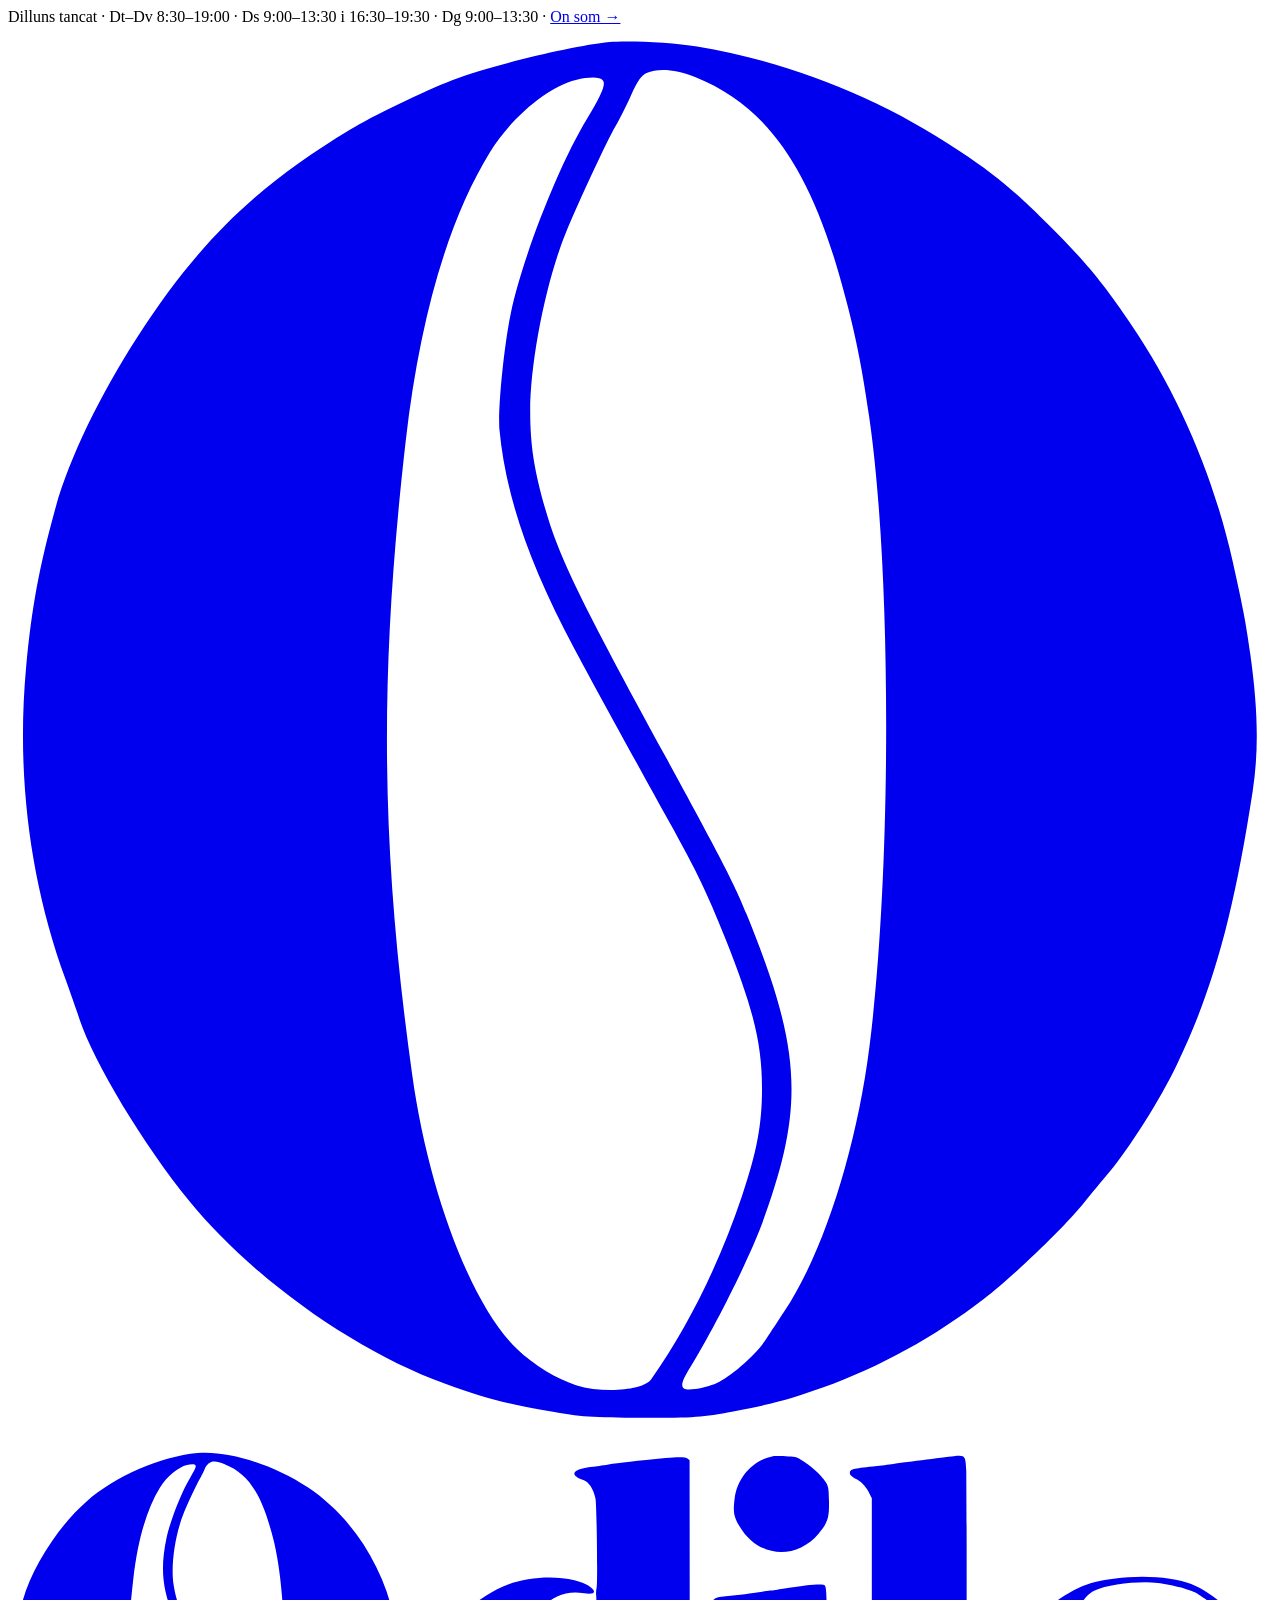
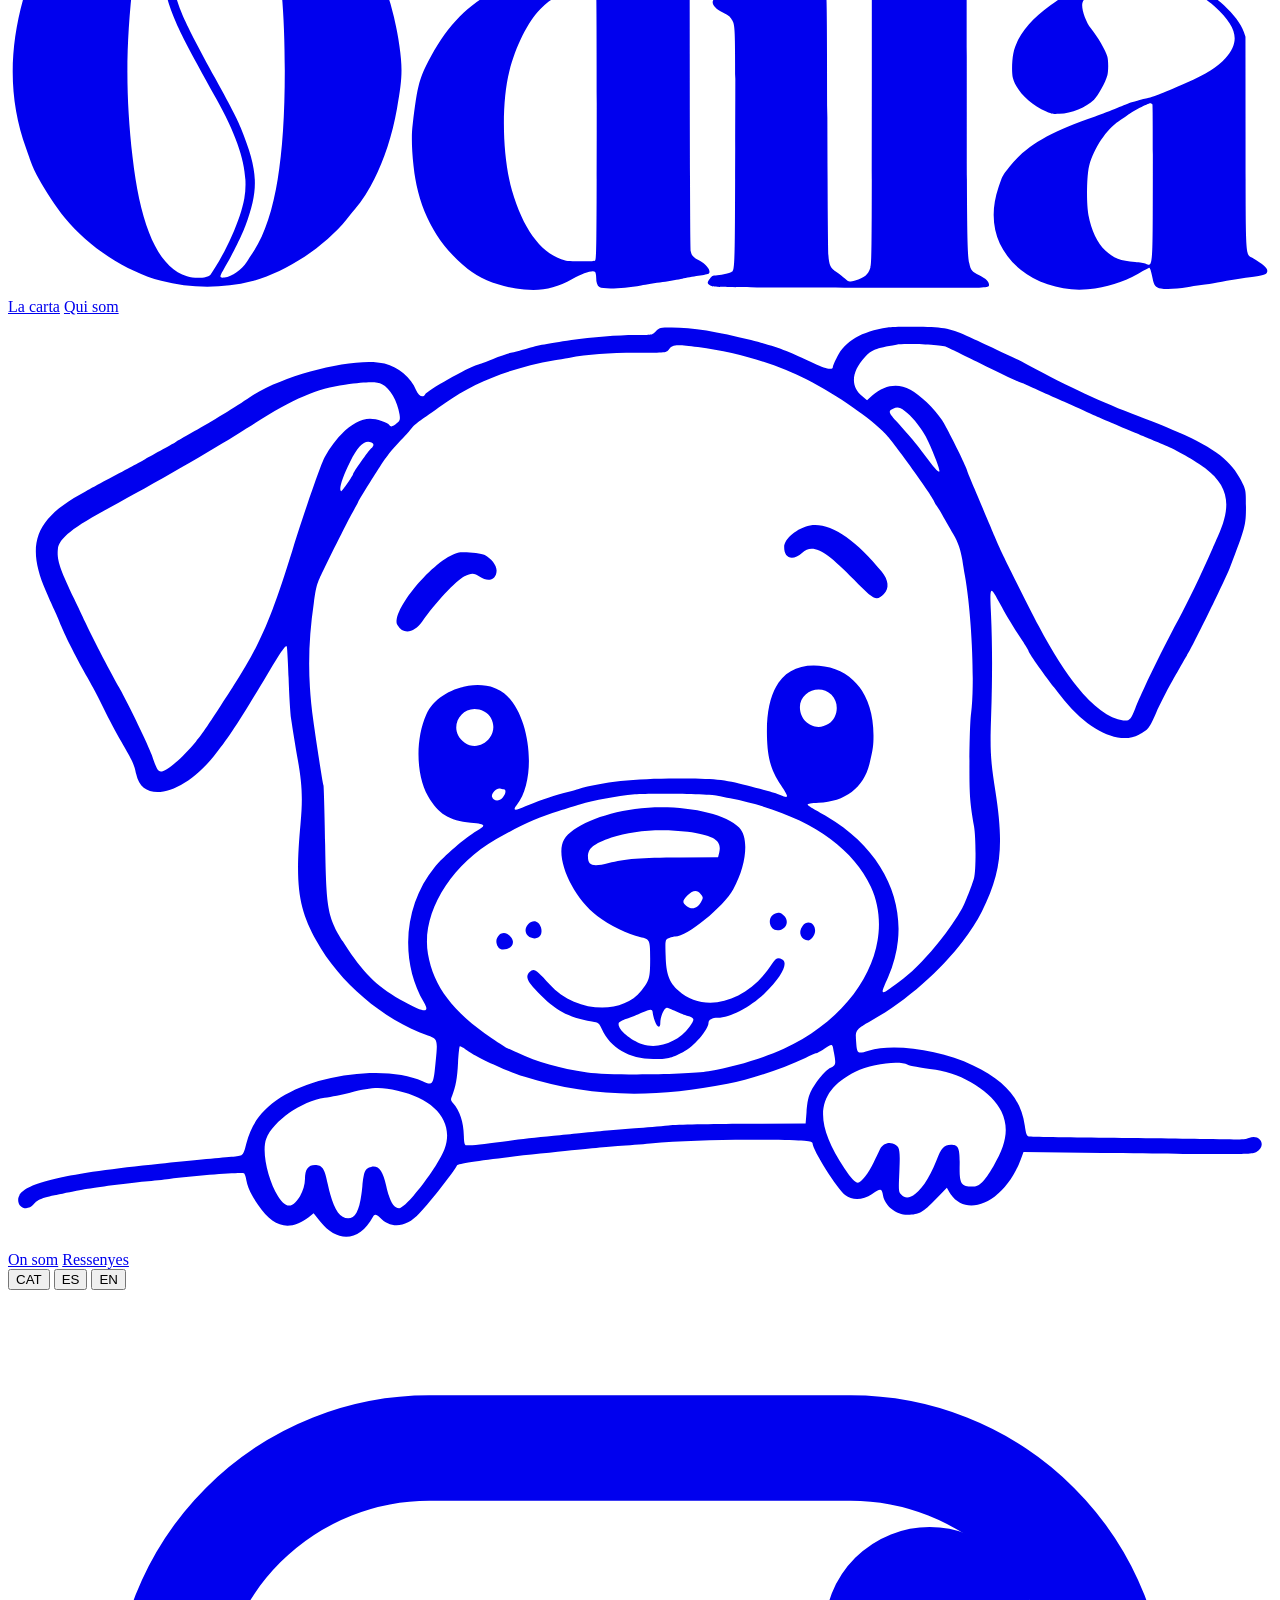
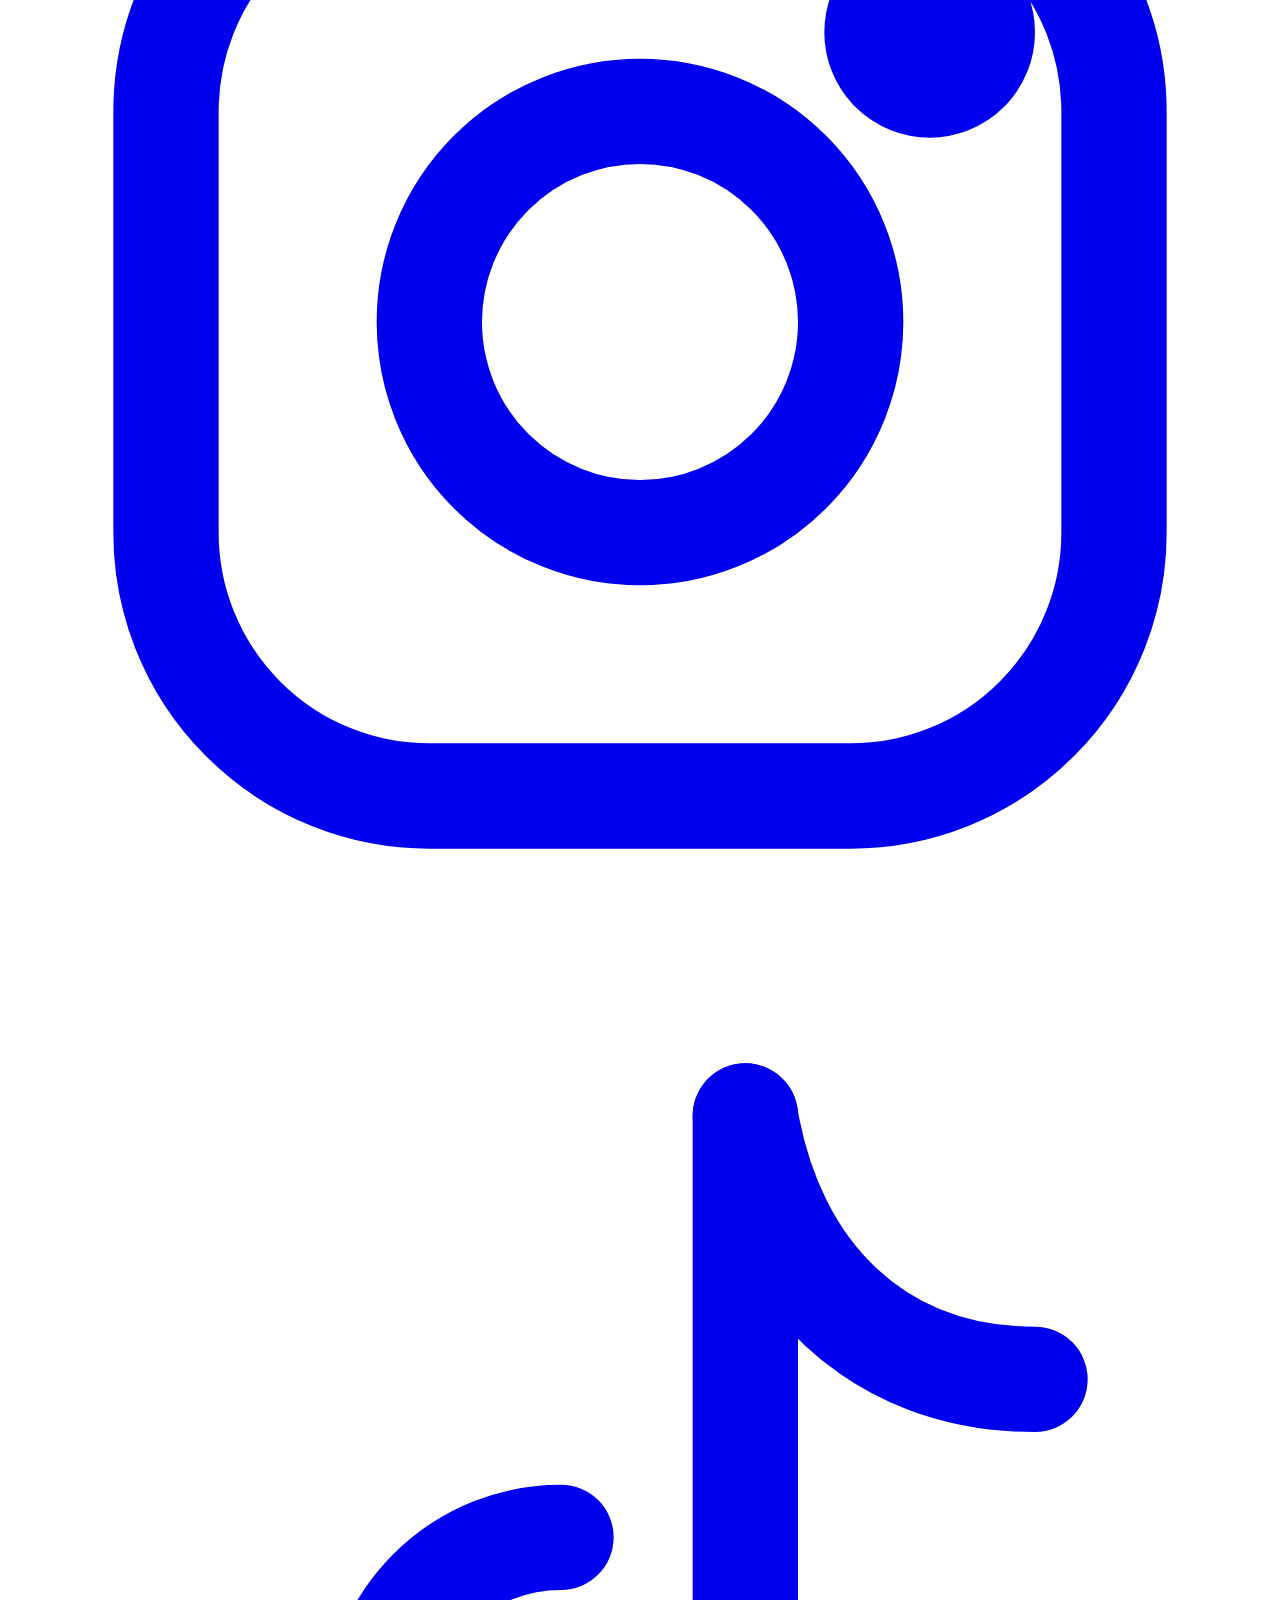
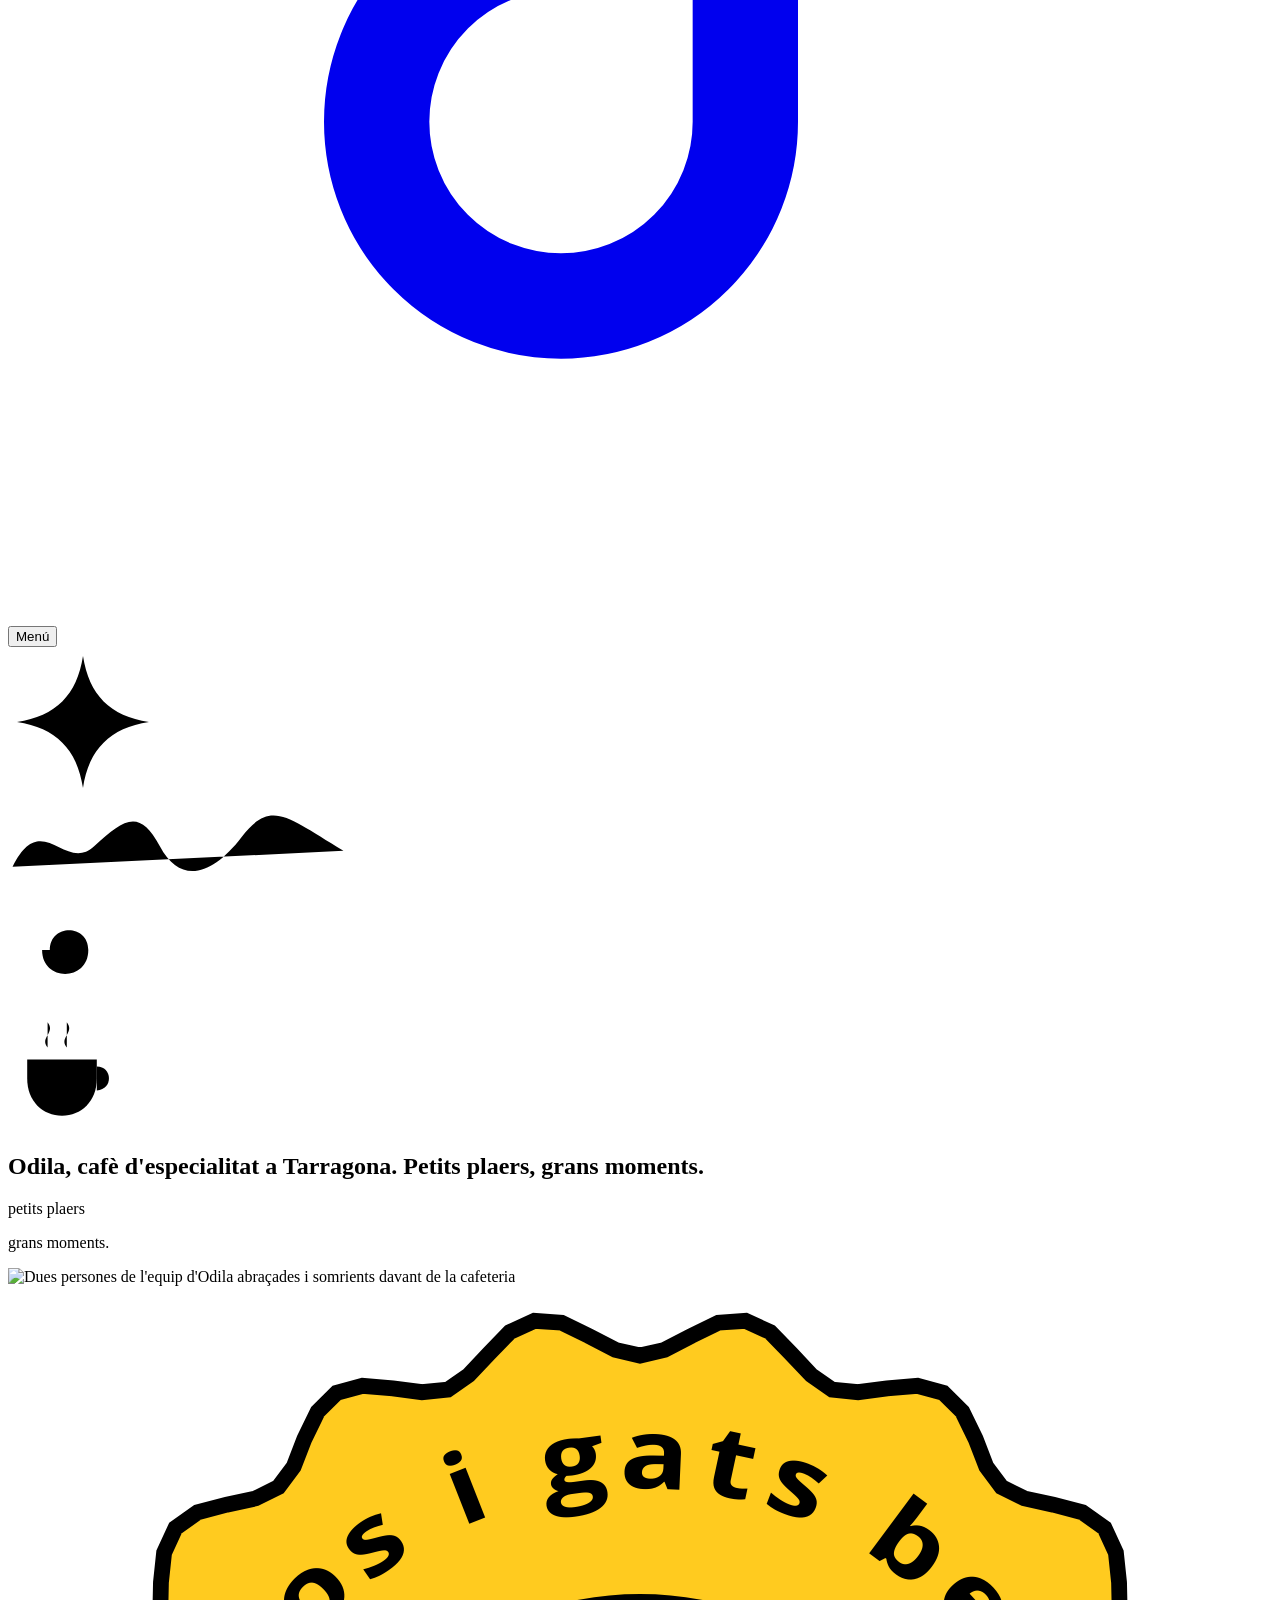
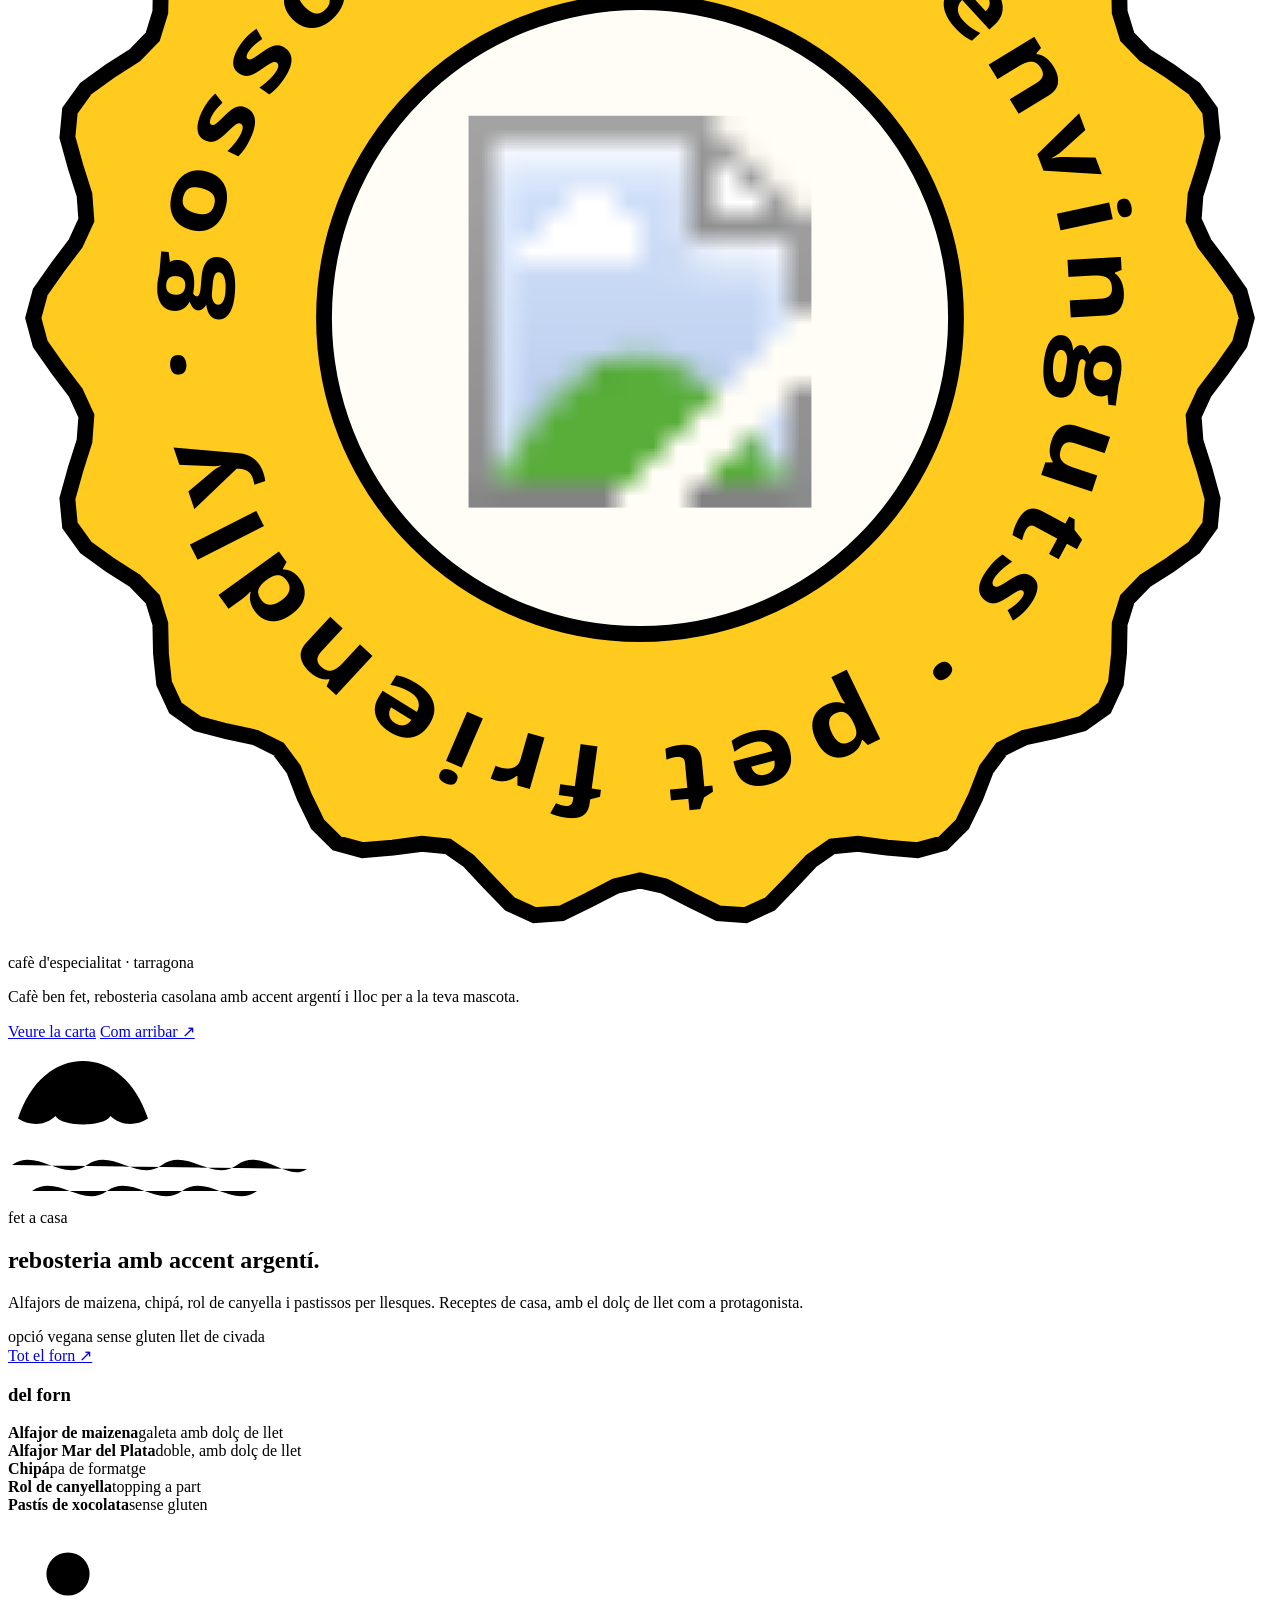
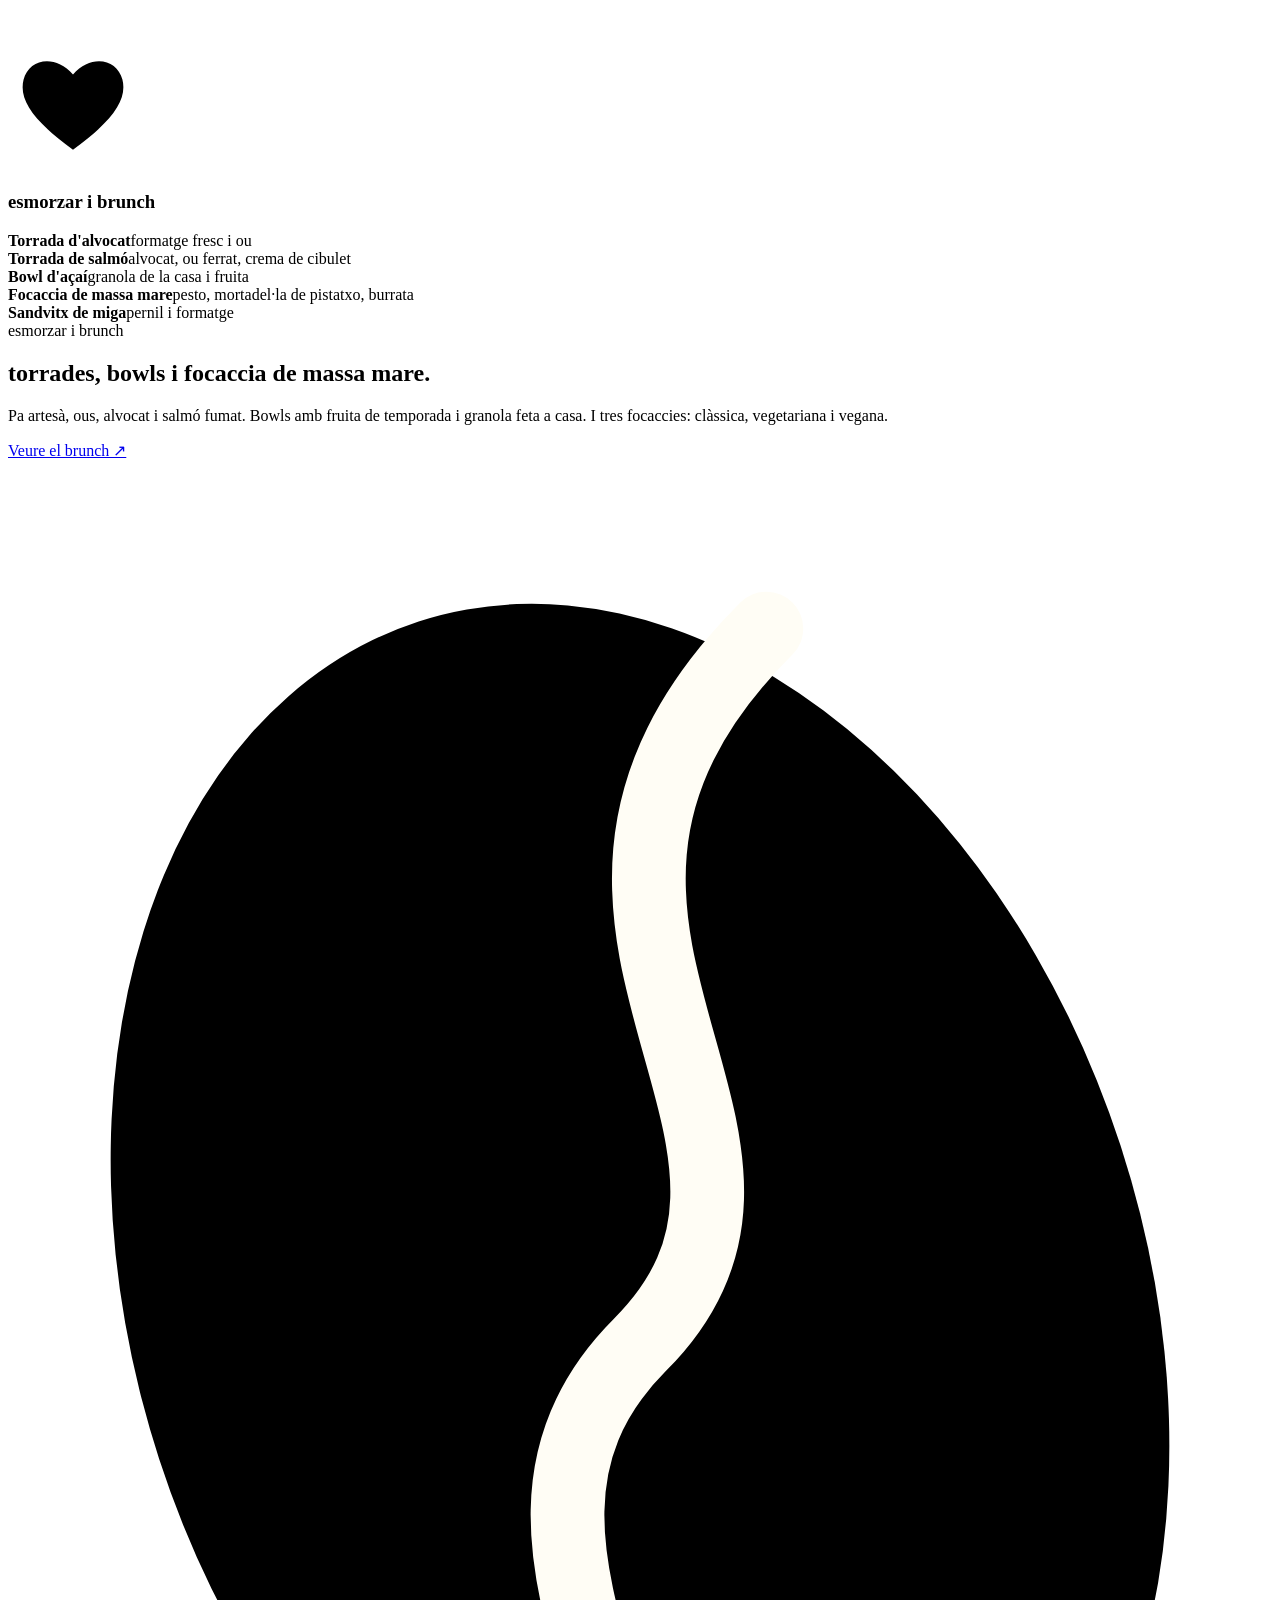
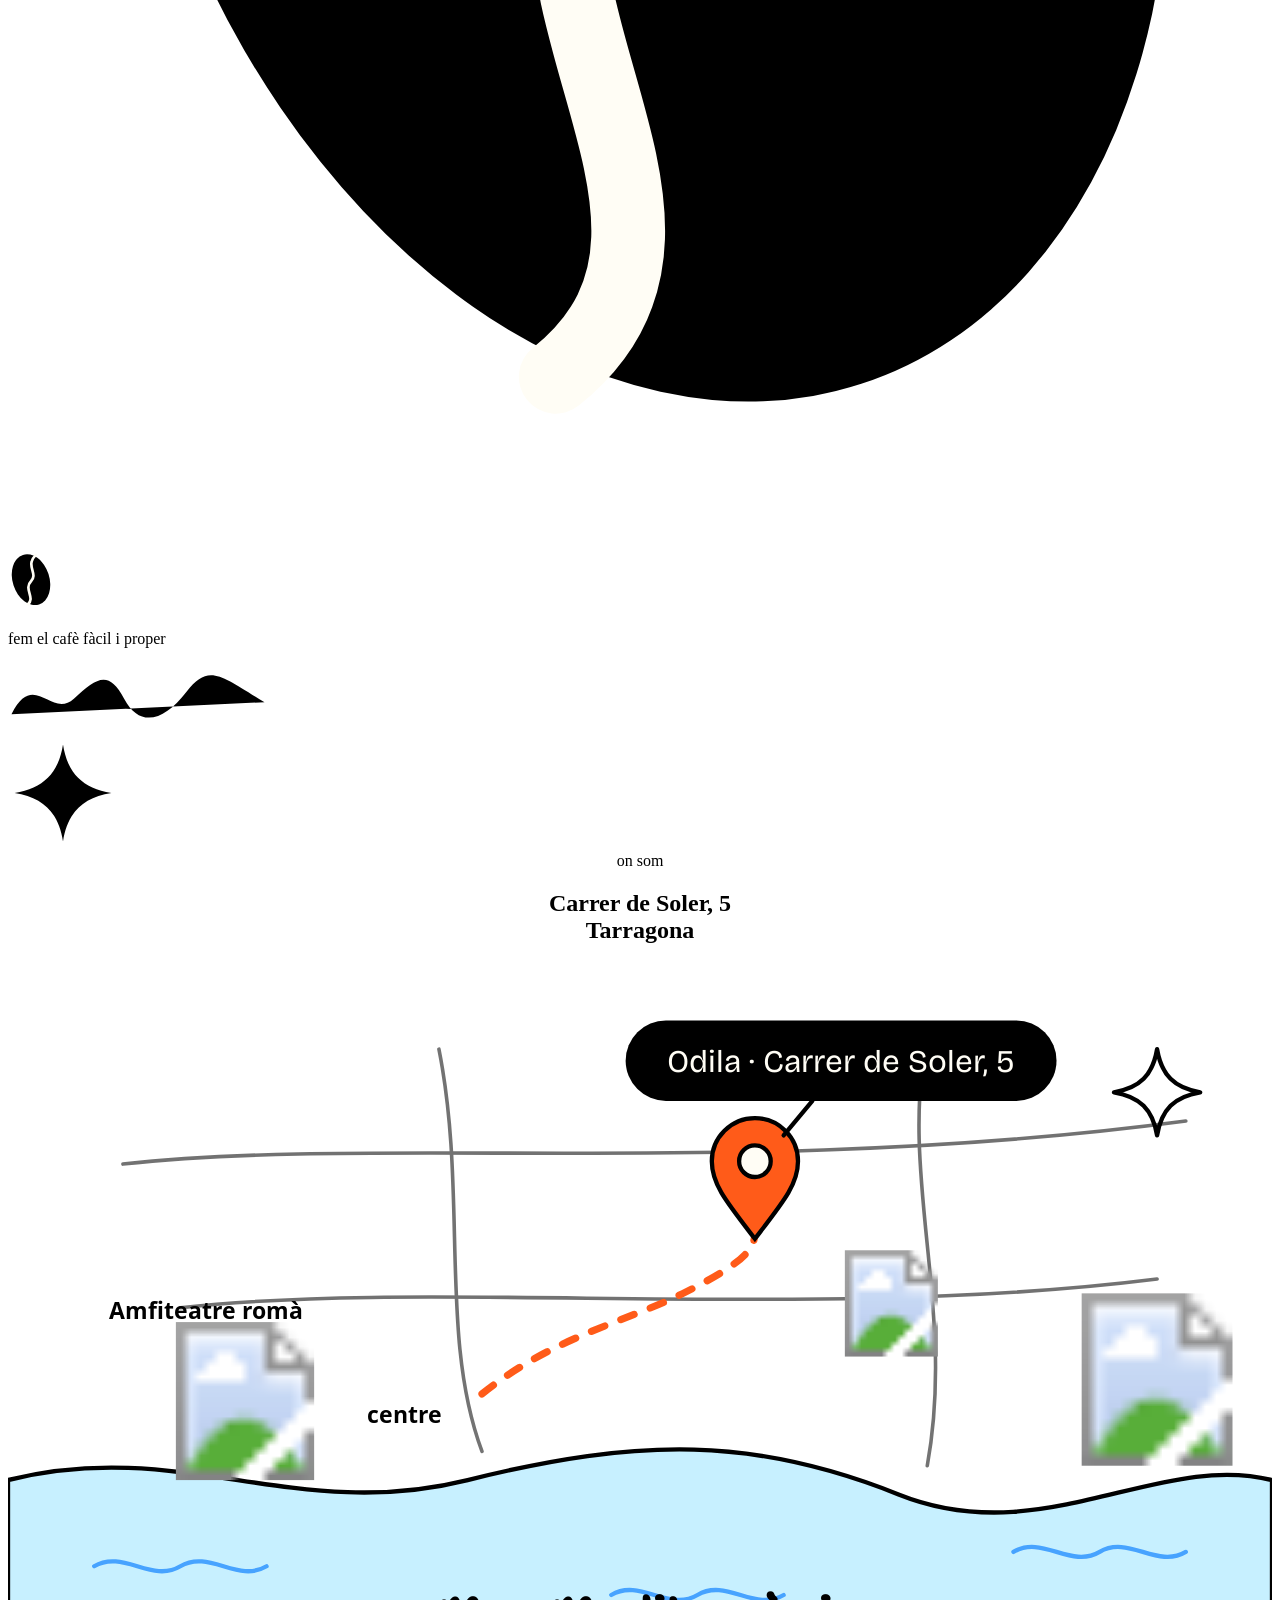
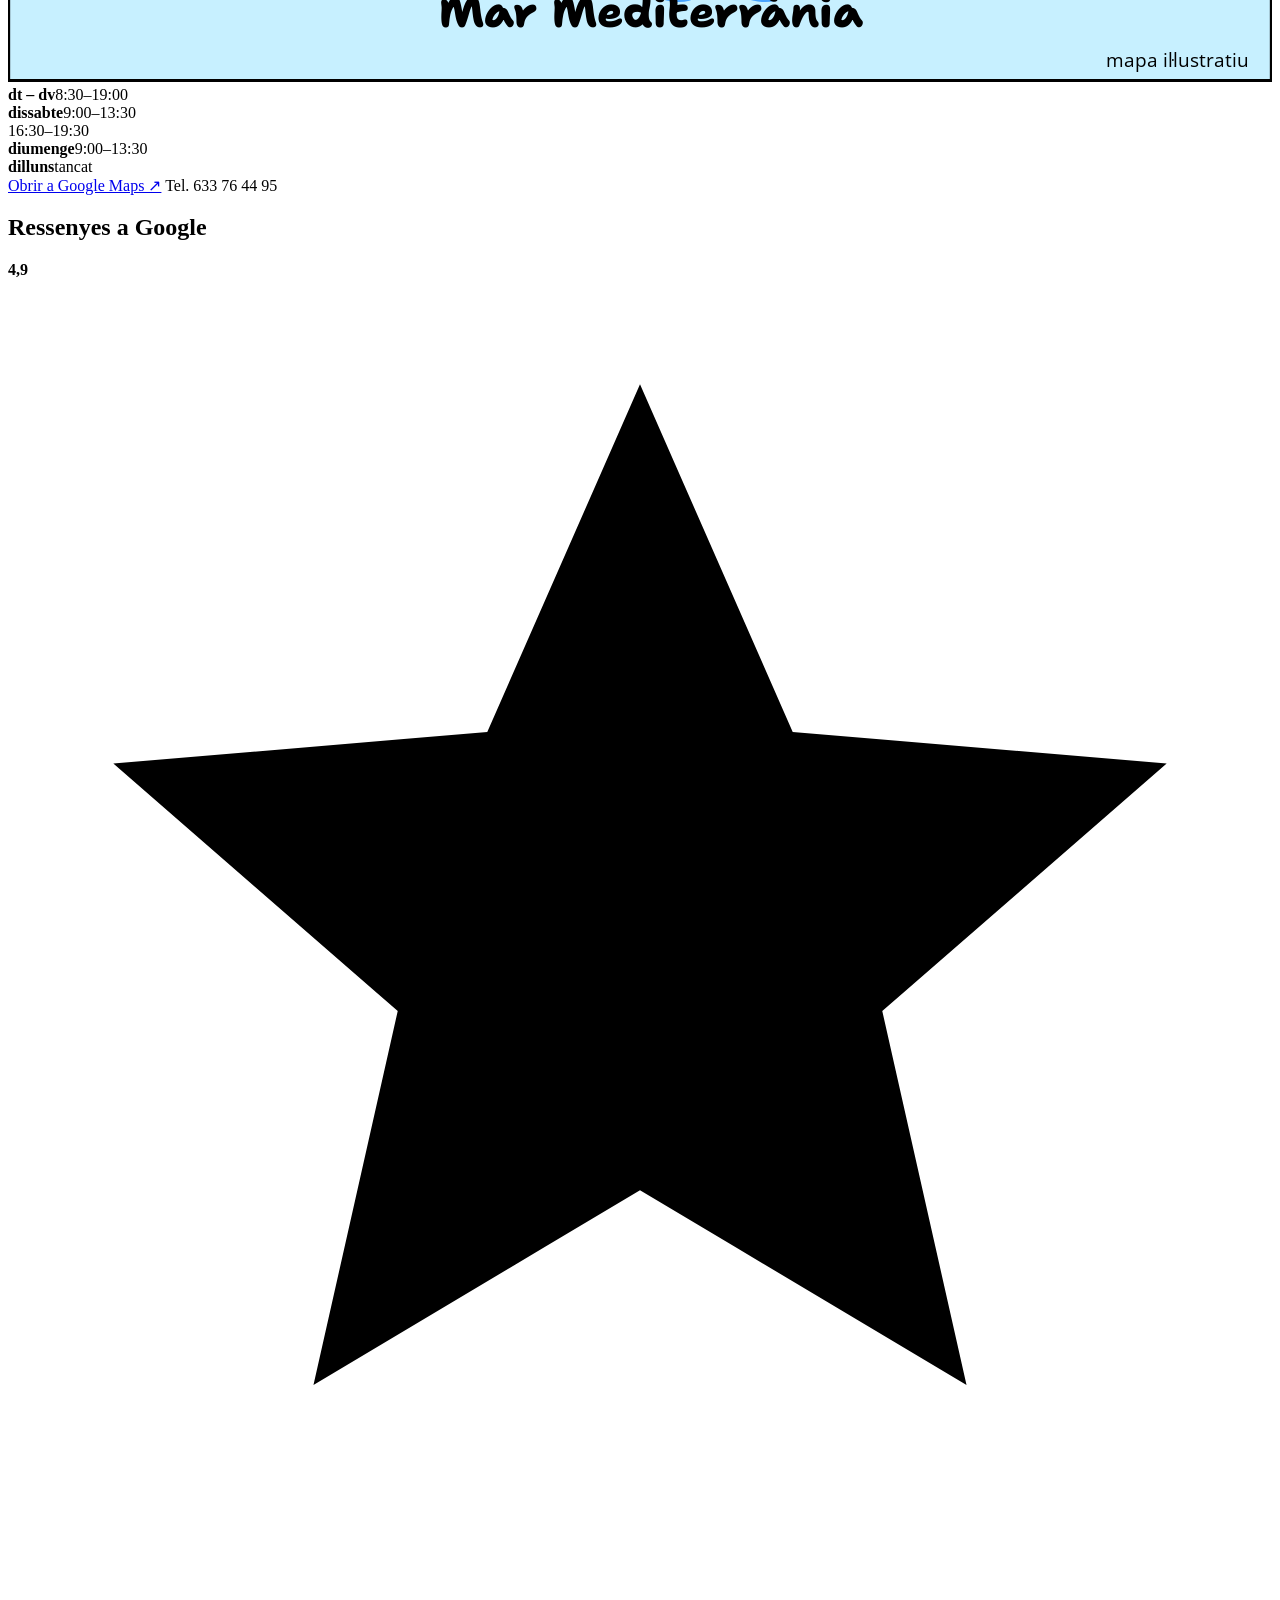
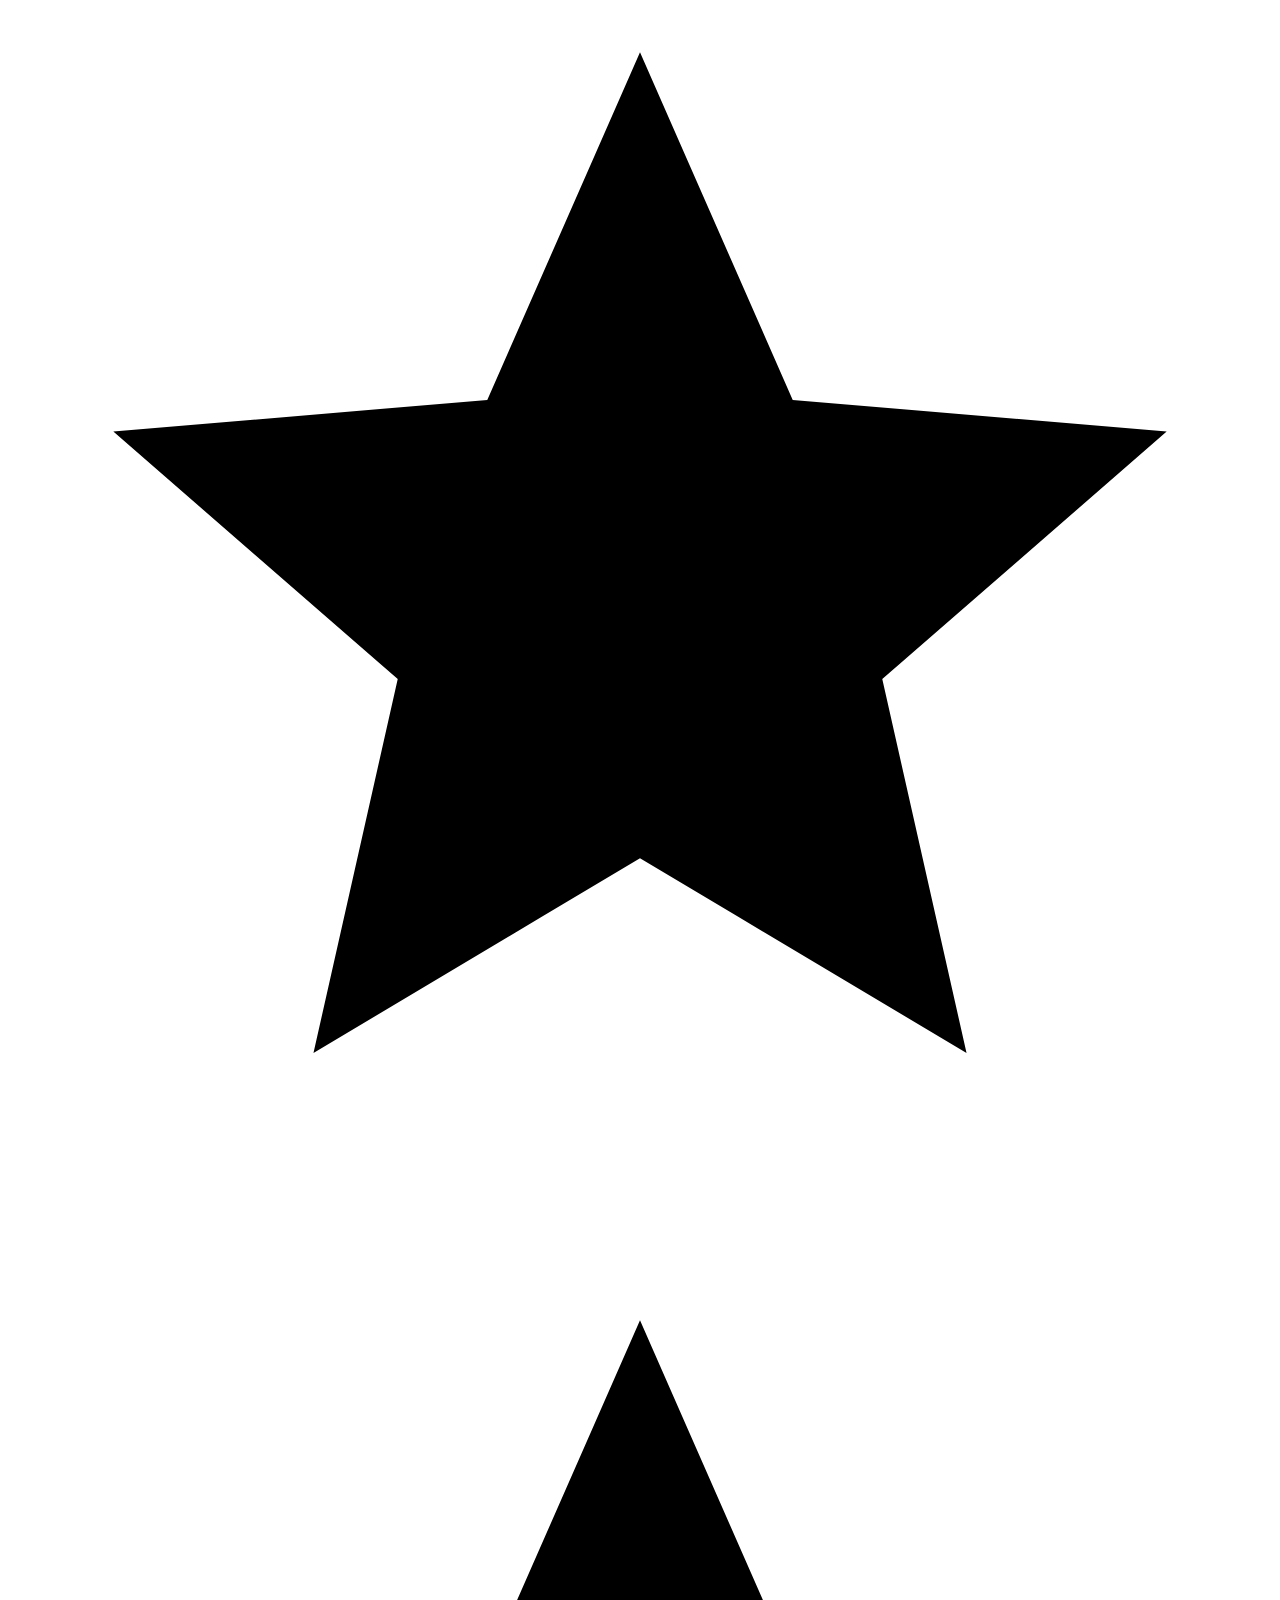
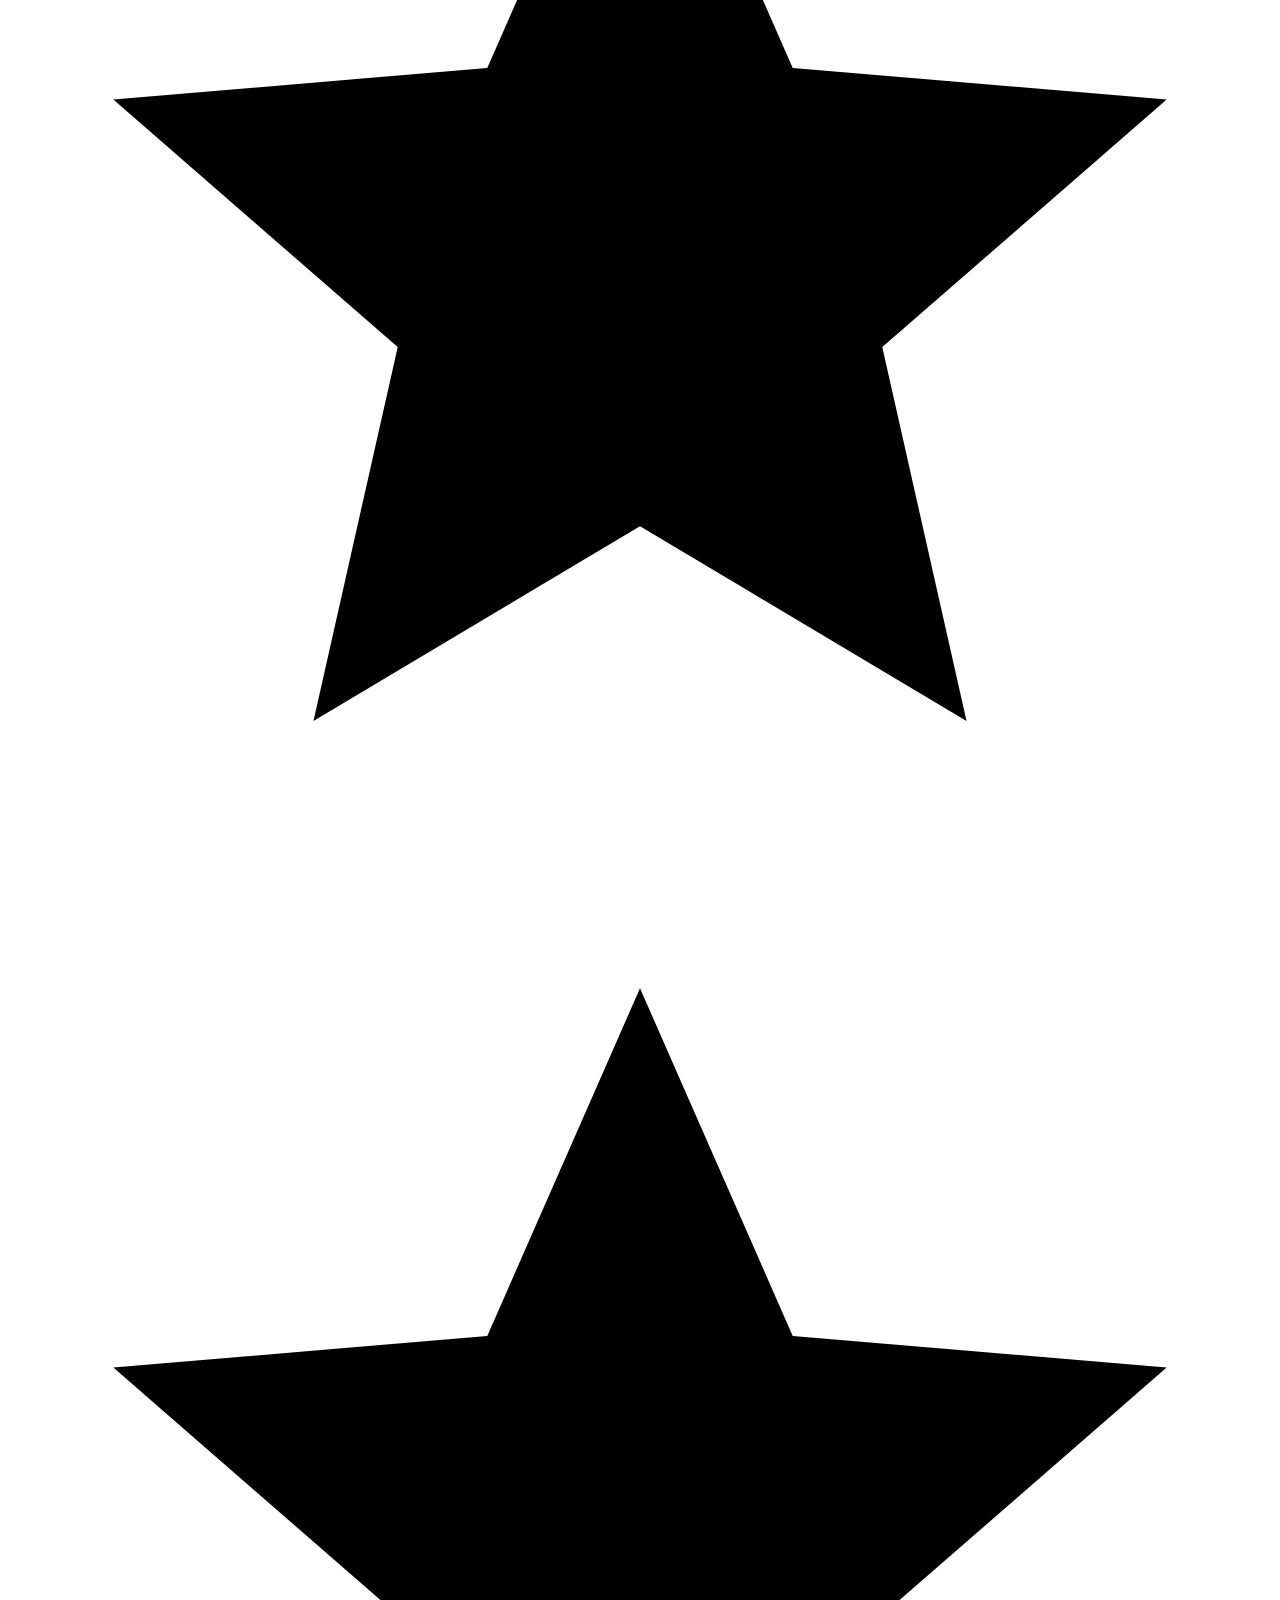
==== commit 92853449: "Add files via upload" ====
--- a/index.html
+++ b/index.html
@@ -290,7 +290,7 @@
     <p class="hero__word hero__word--1" aria-hidden="true" data-i18n="hero_w1">petits plaers</p>
     <p class="hero__word hero__word--2" aria-hidden="true" data-i18n="hero_w2">grans moments.</p>
     <div class="hero__blob" aria-hidden="true"></div>
-    <div class="hero__cut"><img src="assets/barista.webp" width="613" height="1410" alt="Una barista d'Odila amb la samarreta de la casa porta cafès a una taula" data-i18n-alt="hero_alt"></div>
+    <div class="hero__cut"><img src="assets/duo.webp" width="804" height="1608" alt="Dues persones de l'equip d'Odila abraçades i somrients davant de la cafeteria" data-i18n-alt="hero_alt"></div>
     <div class="sticker spin" aria-hidden="true"><svg viewBox="0 0 200 200"><path d="M196.0,100.0 L194.9,104.1 L192.1,108.1 L189.3,111.8 L187.6,115.5 L187.9,119.5 L189.3,123.9 L190.6,128.6 L190.2,132.8 L187.7,136.3 L183.8,139.1 L179.9,141.6 L177.1,144.5 L175.9,148.4 L175.8,153.1 L175.3,157.8 L173.5,161.7 L170.0,164.2 L165.4,165.4 L160.8,166.4 L157.2,168.2 L154.8,171.4 L153.1,175.8 L151.0,180.1 L148.0,183.1 L143.9,184.2 L139.1,183.8 L134.5,183.2 L130.4,183.6 L127.1,185.9 L123.9,189.3 L120.6,192.7 L116.7,194.5 L112.4,194.2 L108.1,192.1 L103.9,189.9 L100.0,189.0 L96.1,189.9 L91.9,192.1 L87.6,194.2 L83.3,194.5 L79.4,192.7 L76.1,189.3 L72.9,185.9 L69.6,183.6 L65.5,183.2 L60.9,183.8 L56.1,184.2 L52.0,183.1 L49.0,180.1 L46.9,175.8 L45.2,171.4 L42.8,168.2 L39.2,166.4 L34.6,165.4 L30.0,164.2 L26.5,161.7 L24.7,157.8 L24.2,153.1 L24.1,148.4 L22.9,144.5 L20.1,141.6 L16.2,139.1 L12.3,136.3 L9.8,132.8 L9.4,128.6 L10.7,123.9 L12.1,119.5 L12.4,115.5 L10.7,111.8 L7.9,108.1 L5.1,104.1 L4.0,100.0 L5.1,95.9 L7.9,91.9 L10.7,88.2 L12.4,84.5 L12.1,80.5 L10.7,76.1 L9.4,71.4 L9.8,67.2 L12.3,63.7 L16.2,60.9 L20.1,58.4 L22.9,55.5 L24.1,51.6 L24.2,46.9 L24.7,42.2 L26.5,38.3 L30.0,35.8 L34.6,34.6 L39.2,33.6 L42.8,31.8 L45.2,28.6 L46.9,24.2 L49.0,19.9 L52.0,16.9 L56.1,15.8 L60.9,16.2 L65.5,16.8 L69.6,16.4 L72.9,14.1 L76.1,10.7 L79.4,7.3 L83.3,5.5 L87.6,5.8 L91.9,7.9 L96.1,10.1 L100.0,11.0 L103.9,10.1 L108.1,7.9 L112.4,5.8 L116.7,5.5 L120.6,7.3 L123.9,10.7 L127.1,14.1 L130.4,16.4 L134.5,16.8 L139.1,16.2 L143.9,15.8 L148.0,16.9 L151.0,19.9 L153.1,24.2 L154.8,28.6 L157.2,31.8 L160.8,33.6 L165.4,34.6 L170.0,35.8 L173.5,38.3 L175.3,42.2 L175.8,46.9 L175.9,51.6 L177.1,55.5 L179.9,58.4 L183.8,60.9 L187.7,63.7 L190.2,67.2 L190.6,71.4 L189.3,76.1 L187.9,80.5 L187.6,84.5 L189.3,88.2 L192.1,91.9 L194.9,95.9Z" fill="#FFCB1F" stroke="#000" stroke-width="2.5"/><circle cx="100" cy="100" r="50" fill="#FFFDF5" stroke="#000" stroke-width="2.5"/><path id="circ-pets" d="M100,100 m-68,0 a68,68 0 1,1 136,0 a68,68 0 1,1 -136,0" fill="none"/><text font-family="Open Sans, Arial, sans-serif" font-size="15.5" font-weight="700" letter-spacing="1.6" fill="#000"><textPath href="#circ-pets" textLength="424" lengthAdjust="spacingAndGlyphs" data-i18n="st_pets">gossos i gats benvinguts · pet friendly · </textPath></text><image href="assets/doodles/puppy.svg" x="60" y="68" width="80" height="62"/></svg></div>
     <div class="hero__info">
       <span class="eyebrow" data-i18n="hero_eyebrow">cafè d'especialitat · tarragona</span>
